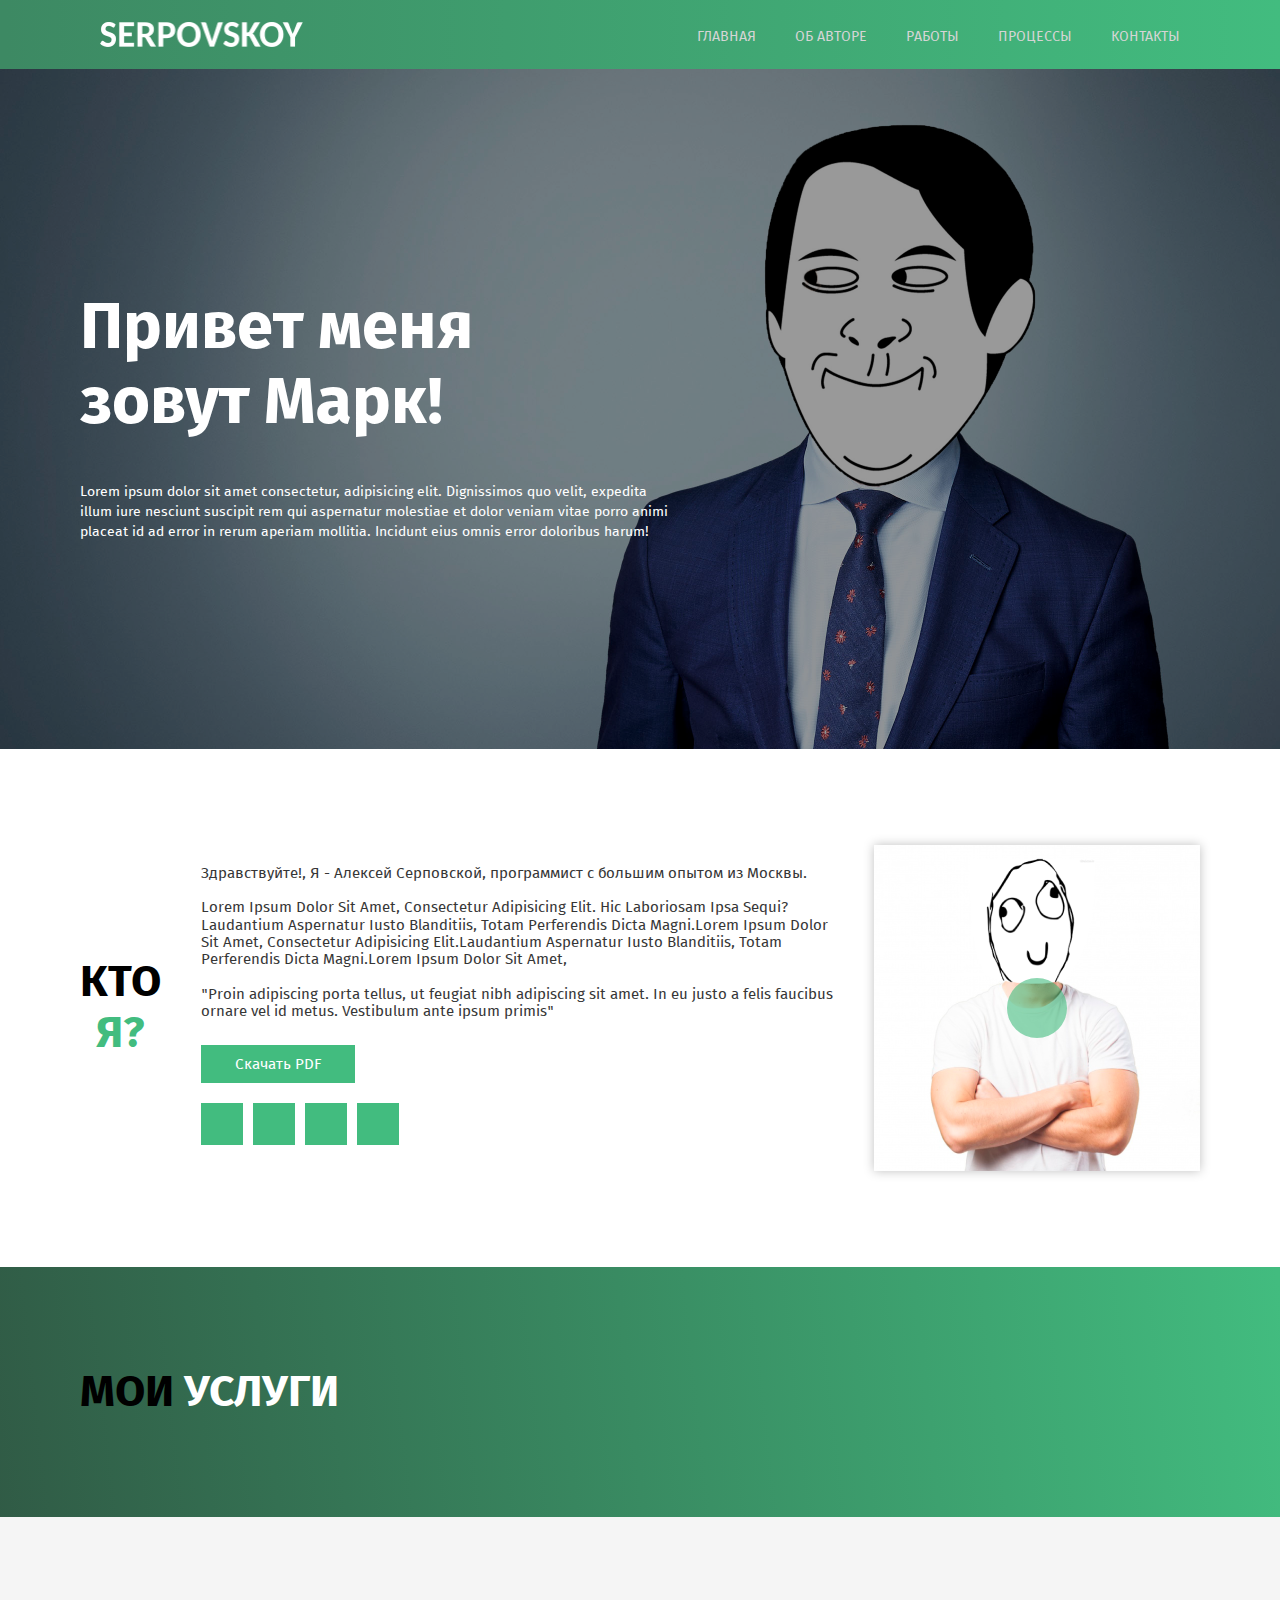
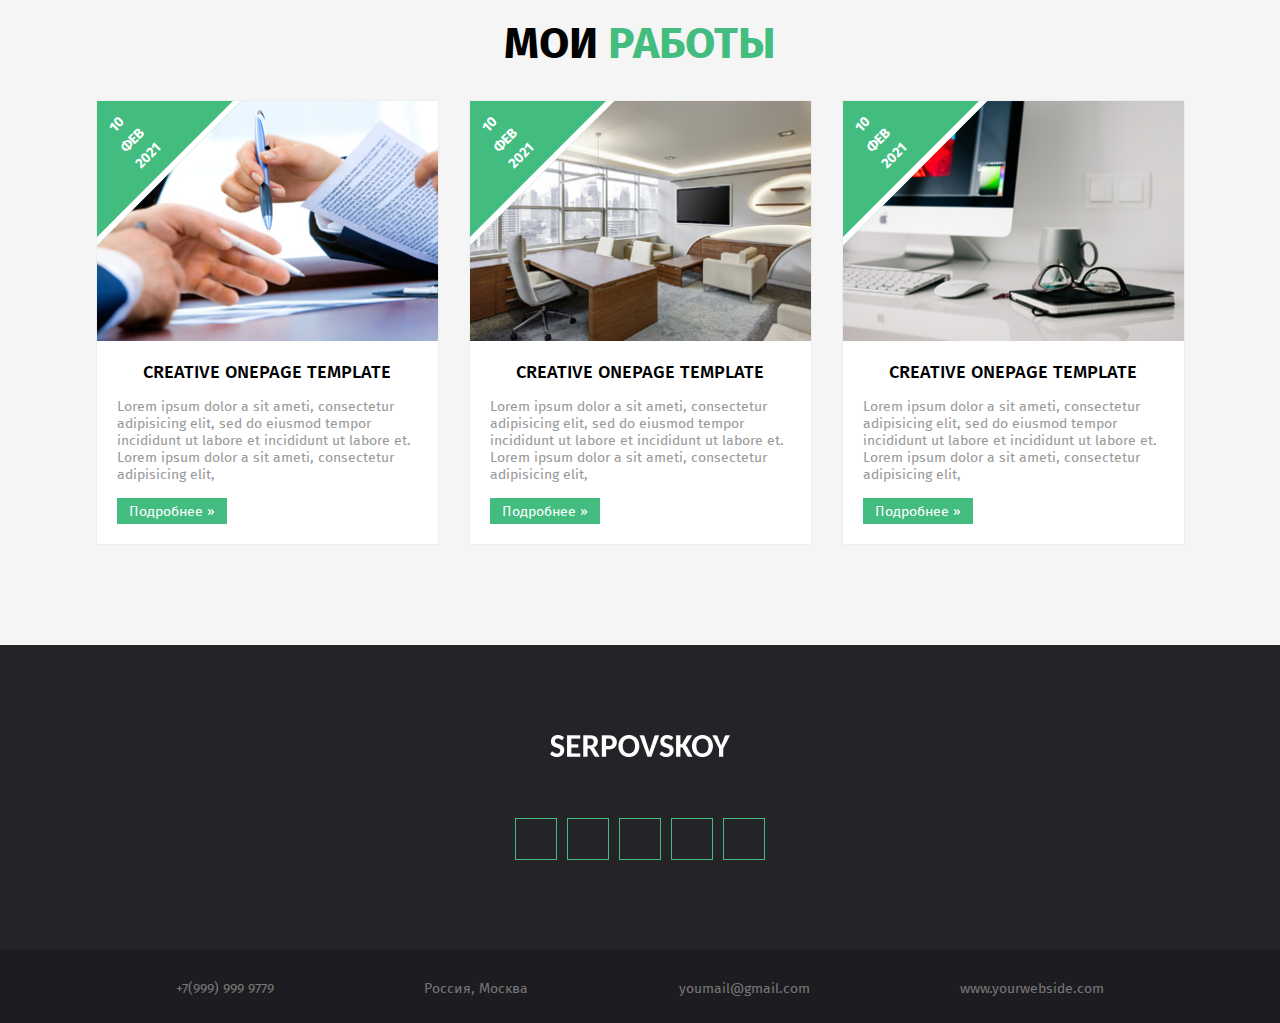
==== elecktrick_ramenskoe/index.html @ 572d28d3 "Update index.html" ====
<!DOCTYPE html>
<html lang="ru">
<head>
    <meta charset="UTF-8">
    <meta name="description" content="Услуги электрика">
    <meta name="keywords" content="Электрик Рязань">
    <meta name="authtor" content="Осипов Максим">
    <meta name="copyright" content="Осипов Максим">
    <meta name="addres" content="Рязань">
    <meta http-equiv="x-ua-compatible" content="IE=edge">
    <meta name="format-detection" content="telephone=no">
    <meta name="viewport" content="width=device-width, initial-scale=1">
    <link rel="apple-touch-icon" sizes="180x180" href="favicon//apple-touch-icon.png">
    <link rel="icon" type="image/png" sizes="32x32" href="favicon//favicon-32x32.png">
    <link rel="icon" type="image/png" sizes="16x16" href="favicon//favicon-16x16.png">
    <link rel="manifest" href="favicon//site.webmanifest">
    <link rel="mask-icon" href="favicon//safari-pinned-tab.svg" color="#5bbad5">
    <meta name="msapplication-TileColor" content="#da532c">
    <meta name="theme-color" content="#ffffff">
    <link rel="stylesheet" href="/fonts/my.css">
    <!-- <script src="https://use.fontawesome.com/releases/v5.15.2/js/all.js" data-auto-replace-svg></script> -->
    <link rel="stylesheet" href="css/normalize.css">
    <link rel="stylesheet" href="fonts/font.css">
    <link rel="stylesheet" href="css/style.css">
    <link rel="stylesheet" href="css/media.css">
    <!-- <meta http-equiv="refresh" content="100000000; URL=http://google.com/"> -->
    <title>Электрик на дом раменское</title>
</head>
<body>
    <header class="header">
        <img src="./images/Logo.png" class="header__logo">
        <nav class="menu">
            <a class="menu__link l1" href="#">Главная</a>
            <a class="menu__link" href="#">Об авторе</a>
            <a class="menu__link" href="#">Работы</a>
            <a class="menu__link" href="#">Процессы</a>
            <a class="menu__link" href="#">Контакты</a>
        </nav>
    </header>
    <main class="main">
        <section class="intro">
                <div class="wrapper intro__wrapper">
                <h1 class="intro__title">Привет меня <br> зовут Марк!</h1>
                <p class="intro__text">Lorem ipsum dolor sit amet consectetur, adipisicing elit. Dignissimos quo velit, expedita illum iure nesciunt suscipit rem qui aspernatur molestiae et dolor veniam vitae porro animi placeat id ad error in rerum aperiam mollitia. Incidunt eius omnis error doloribus harum!
                </p>
                <!-- <div class="intro__btngroup">
                    <button class="intro__btn1"><i class="fas fa-briefcase"></i>
                        <span>Посмотреть работы</span></button>
                    <button class="intro__btn2"><i class="fas fa-phone-alt"></i>
                        <span>Позвонить мне</span></button>
                </div> -->
            </div>
        </section>
        <section class="about">
            <div class="wrapper about__wrapper">
                <h2 class="about__title">КТО <span>Я?</span></h2>
                <div class="about__midle">                <p class="about__text">Здравствуйте!, Я - Алексей Серповской, программист с большим опытом из Москвы.<br><br>
                    Lorem Ipsum Dolor Sit Amet, Consectetur Adipisicing Elit. Hic Laboriosam Ipsa Sequi? Laudantium Aspernatur Iusto Blanditiis, Totam Perferendis Dicta Magni.Lorem Ipsum Dolor Sit Amet, Consectetur Adipisicing Elit.Laudantium Aspernatur Iusto Blanditiis, Totam Perferendis Dicta Magni.Lorem Ipsum Dolor Sit Amet,<br><br>
                    "Proin adipiscing porta tellus, ut feugiat nibh adipiscing sit amet. In eu justo a felis faucibus ornare vel id metus. Vestibulum ante ipsum primis"
                    </p>
                    <button class="about__btn">Скачать PDF</button>
                    <div class="about__btnGroup">
                        <button class="about__social"><i class="icon-facebook"></i></button>
                        <button class="about__social"><i class="icon-twitter"></i></button>
                        <button class="about__social"><i class="icon-instagram"></i></button>
                        <button class="about__social"><i class="icon-pinterest-p"></i></button>
                    </div>
                </div>
                <div class="about__video">
                    <i class="about__play icon-play"></i>
                </div>
            </div>
        </section>
        <section class="service">
            <div class="wrapper service__wrapper">
                <h2 class="service__title">МОИ<span>УСЛУГИ</span></h2>
                <div class="service__group">
                    <div class="service__item"><i class="icon-laptop"></i></div>
                    <div class="service__item"><i class="icon-paper-plane"></i></div>
                    <div class="service__item"><i class="icon-camera"></i></div>
                    <div class="service__item"><i class="icon-phone-square"></i></div>
                    <div class="service__item"><i class="icon-pencil"></i></div>
                    <div class="service__item"><i class="icon-life-ring"></i></div>
                </div>
            </div>
        </section>
        <section class="project">
            <div class="wrapper project__wrapper">
                <h2 class="project__title">МОИ <span>РАБОТЫ</span></h2>
                <div class="project__group">
                    <div class="project__item">
                        <div class="project__top project__top-1">
                         <div class="project__date">
                             <p class="date">10 <br> фев <br> 2021</p>
                         </div>
                     </div>
                     <div class="project__bottom">
                         <h2 class="project__name">CREATIVE ONEPAGE TEMPLATE</h2>
                         <p class="project__text">Lorem ipsum dolor a sit ameti, consectetur adipisicing elit, sed do eiusmod tempor incididunt ut labore et incididunt ut labore et. Lorem ipsum dolor a sit ameti, consectetur adipisicing elit,</p>
                         <p class="pi">Подробнее »</p>
                     </div>
                 </div>
                 <div class="project__item">
                     <div class="project__top project__top-2">
                         <div class="project__date">
                             <p class="date">10 <br> фев <br> 2021</p>
                         </div>
                     </div>
                     <div class="project__bottom">
                          <h2 class="project__name">CREATIVE ONEPAGE TEMPLATE</h2>
                         <p class="project__text">Lorem ipsum dolor a sit ameti, consectetur adipisicing elit, sed do eiusmod tempor incididunt ut labore et incididunt ut labore et. Lorem ipsum dolor a sit ameti, consectetur adipisicing elit,</p>
                         <p class="pi">Подробнее »</p>
                     </div>
                 </div>
                 <div class="project__item">
                     <div class="project__top project__top-3">
                         <class class="project__date">
                             <p class="date">10 <br> фев <br> 2021</p>
                          </class>
                     </div>
                     <div class="project__bottom">
                            <h2 class="project__name">CREATIVE ONEPAGE TEMPLATE</h2>
                            <p class="project__text">Lorem ipsum dolor a sit ameti, consectetur adipisicing elit, sed do eiusmod tempor incididunt ut labore et incididunt ut labore et. Lorem ipsum dolor a sit ameti, consectetur adipisicing elit,</p>
                            <p class="pi">Подробнее »</p>
                        </div>
                 </div>
                </div>
            </div>
        </section>
    </main>
    <!-- <section class="comments">
        <div class="wrapper comments__wrapper">
            <h2 class="comments__title">ОСТАВЬТЕ <span>ОТЗЫВ</span></h2>
            <form class="comments__form" action="#">
                <input class="comments__input" type="text" name="name" placeholder="Введите имя">
                <input class="comments__input" type="text" name="email" placeholder="Введите Email">
                <textarea class="comments__input" name="comment" cols="30" rows="10" placeholder="Введите сообщение"></textarea>
                <input class="comments__submit" type="submit">
            </form>
        </div>
    </section> -->
    <footer>
        <div class="footer__top">
            <img src="./images/footer-logo.png" alt="" class="footer__logo">
            <div class="footer__social">
                <button class="footer__btn"><i class="icon-facebook"></i></button>
                <button class="footer__btn"><i class="icon-twitter"></i></button>
                <button class="footer__btn"><i class="icon-network"></i></button>
                <button class="footer__btn"><i class="icon-instagram"></i></button>
                <button class="footer__btn"><i class="icon-pinterest-p"></i></button>
            </div>
        </div>
        <div class="footer__bottom">
            <div class="footer__container">
                <ul class="footer__contact">
                    <li class="footer__item">
                        <a href="" class="footer__link">
                            <i class="icon-phone-square"></i>
                            <span>+7(999) 999 9779</span>
                        </a>
                    </li>
                    <li class="footer__item">
                        <a href="" class="footer__link">
                            <i class="icon-map-marker"></i>
                            <span>Россия, Москва</span>
                        </a>
                    </li>
                    <li class="footer__item">
                        <a href="" class="footer__link">
                            <i class="icon-globe"></i>
                            <span>youmail@gmail.com</span>
                        </a>
                    </li>
                    <li class="footer__item">
                        <a href="" class="footer__link">
                            <i class="icon-envelope"></i>
                            <span>www.yourwebside.com</span>
                        </a>
                    </li>
                </ul>
            </div>
        </div>
    </footer>
</body>
</html>
---- elecktrick_ramenskoe/fonts/font.css ----
/* This stylesheet generated by Transfonter (https://transfonter.org) on July 4, 2017 1:07 PM */

@font-face {
	font-family: 'Fira Sans';
	src: url('FiraSans-Italic.eot');
	src: local('Fira Sans Italic'), local('FiraSans-Italic'),
		url('FiraSans-Italic.eot?#iefix') format('embedded-opentype'),
		url('FiraSans-Italic.woff') format('woff'),
		url('FiraSans-Italic.ttf') format('truetype');
	font-weight: 400;
	font-style: italic;
}

@font-face {
	font-family: 'Fira Sans';
	src: url('FiraSans-Bold.eot');
	src: local('Fira Sans Bold'), local('FiraSans-Bold'),
		url('FiraSans-Bold.eot?#iefix') format('embedded-opentype'),
		url('FiraSans-Bold.woff') format('woff'),
		url('FiraSans-Bold.ttf') format('truetype');
	font-weight: 700;
	font-style: normal;
}

@font-face {
	font-family: 'Fira Sans';
	src: url('FiraSansMedium-Italic.eot');
	src: local('Fira Sans Medium Italic'), local('FiraSansMedium-Italic'),
		url('FiraSansMedium-Italic.eot?#iefix') format('embedded-opentype'),
		url('FiraSansMedium-Italic.woff') format('woff'),
		url('FiraSansMedium-Italic.ttf') format('truetype');
	font-weight: 500;
	font-style: italic;
}

@font-face {
	font-family: 'Fira Sans';
	src: url('FiraSansLight.eot');
	src: local('Fira Sans Light'), local('FiraSansLight'),
		url('FiraSansLight.eot?#iefix') format('embedded-opentype'),
		url('FiraSansLight.woff') format('woff'),
		url('FiraSansLight.ttf') format('truetype');
	font-weight: 300;
	font-style: normal;
}

@font-face {
	font-family: 'Fira Sans';
	src: url('FiraSans.eot');
	src: local('Fira Sans'), local('FiraSans'),
		url('FiraSans.eot?#iefix') format('embedded-opentype'),
		url('FiraSans.woff') format('woff'),
		url('FiraSans.ttf') format('truetype');
	font-weight: 400;
	font-style: normal;
}

@font-face {
	font-family: 'Fira Sans';
	src: url('FiraSansMedium.eot');
	src: local('Fira Sans Medium'), local('FiraSansMedium'),
		url('FiraSansMedium.eot?#iefix') format('embedded-opentype'),
		url('FiraSansMedium.woff') format('woff'),
		url('FiraSansMedium.ttf') format('truetype');
	font-weight: 500;
	font-style: normal;
}

@font-face {
	font-family: 'Fira Sans';
	src: url('FiraSansLight-Italic.eot');
	src: local('Fira Sans Light Italic'), local('FiraSansLight-Italic'),
		url('FiraSansLight-Italic.eot?#iefix') format('embedded-opentype'),
		url('FiraSansLight-Italic.woff') format('woff'),
		url('FiraSansLight-Italic.ttf') format('truetype');
	font-weight: 300;
	font-style: italic;
}

@font-face {
	font-family: 'Fira Sans';
	src: url('FiraSans-BoldItalic.eot');
	src: local('Fira Sans Bold Italic'), local('FiraSans-BoldItalic'),
		url('FiraSans-BoldItalic.eot?#iefix') format('embedded-opentype'),
		url('FiraSans-BoldItalic.woff') format('woff'),
		url('FiraSans-BoldItalic.ttf') format('truetype');
	font-weight: bold;
	font-style: italic;
}
---- elecktrick_ramenskoe/css/style.css ----
* {
    font-family: 'Fira Sans';
    margin: 0;
    padding: 0;
}

.wrapper {
    width: 100%;
    max-width: 1120px;
    padding: 0 20px;
    margin: 0 auto;
    min-width: 320px;
}

.service__wrapper {
    display: grid;
    grid-template-columns: 1fr 1fr;
}

.service__group {
    display: grid;
    grid-template-columns: 1fr 1fr;
}

.comments__wrapper {
    padding: 100px 0;
    display: flex;
    align-items: center;
    flex-direction: column;
}

.intro__wrapper {
    display: flex;
    flex-direction: column;
    justify-content: center;
    position: relative;
}

.header {
    background: linear-gradient(90deg, #3D8963 0.47%, #42BC7F 100%);
    padding: 22px 100px;
    display: flex;
    justify-content: space-between;
}

.menu {
    margin-top: 5px;
    flex-direction: row;
}

.menu__link {
    font-weight: 400;
    text-decoration: none;
    text-transform: uppercase;;
    margin-left: 35px;
    font-size: 14px;
    color: #D5D5D5;
    font-family: 'Fira Sans';
}

.menu__link:active {
    color: white;
}

.project__date {
    background: #42BC7F;
    display: flex;
    width: 216px;
    height: 107px;
    position: absolute;
    transform: rotate(-45deg);
    left: -80px;
    top: -20px;
    border-bottom: 6px solid white;
    justify-content: center;
    align-items: center;
}

.project__top {
    position: relative;
    overflow: hidden;
    height: 240px;
    background-repeat: no-repeat;
    background-size: cover;
}

.project__top-1 {
    background-image: url('../images/project1.jpg');
}

.project__top-2 {
    background-image: url('../images/project2.jpg');
}

.project__top-3 {
    background-image: url('../images/project3.jpg');
}

.project__title {
    margin-bottom: 30px;
    font-size: 44px;
    line-height: 53px;
    text-align: center;
    font-weight: bold;
}

.intro__btn1 {
    background-color: #42BC7F;
    padding: 13px 30px;
    font-size: 15px;
    font-weight: 500;
    border: 0;
    color: white;
    transition: .3s all linear;
    cursor: pointer;
}

.intro__btn1 span {
    margin-left: 5px;
}

.intro__btn1:hover {
    background: white;
    color: black;
}

/* .intro__btn1::before {
    content: "наведи";
    color: red;
} */

/* .intro__btn1::after {
    content: ":)";
    color: #42BC7F;
} */

.intro::before {
    content: "";
    position: absolute;
    width: 100%;
    height: 100%;
    background: rgba(0, 0, 0, 0.4);;
}

.intro__btn2 {
    background-color: white;
    padding: 13px 30px;
    font-size: 15px;
    font-weight: 500;
    border: 0;
    transition: .3s all linear;
    cursor: pointer;
}

.intro__btn2 span {
    margin-left: 5px;
}

.intro__btn2:hover {
    background: #42BC7F;
    color: white;
}

.date {
    text-align: center;
    font-size: 14px;
    line-height: 22px;
    height: 66px;
    width: 29px;
    color: white;
    text-transform: uppercase;
    margin-top: 20px;
    margin-left: 7px;
    font-weight: 600;
}

.service {
    background: linear-gradient(83.65deg, #305A45 -1.3%, #42BC7F 99.77%);
    padding: 100px 0;
}

.service__title span {
    color: white;
    margin-left: 10px;
}

.service__title {
    font-size: 44px;
    font-weight: bold;
}

.project__name {
    font-weight: 500;
    font-size: 18px;
    line-height: 22px;
    text-align: center;
    text-transform: uppercase;
}

.project__bottom {
    padding: 20px;
}

.project__text {
    font-style: normal;
    font-weight: normal;
    font-size: 14px;
    line-height: 17px;
    color: #999999;
    margin: 15px 0;
}

.pi {
    width: 110px;
    display: flex;
    justify-content: center;
    align-items: center;
    height: 26px;
    font-size: 14px;
    line-height: 17px;
    align-items: center;
    text-align: center;
    background: #42BC7F;
    color: white;

}

.project__item {
    background: white;
    margin: 0 15px;
    border: 1px solid #eee;
    width: 100%;
    max-width: 341px;
}

.project__item:first-child {
    margin-left: 0;
}

.project__item:last-child {
    margin-right: 0;
}

.project {
    background: #F5F5F5;
    padding: 100px 0;
    display: flex;
}

.project__group {
    display: flex;
    justify-content: center;
}

.project__title span {
    color: #42BC7F;;
}

.footer__top {
    width: 100%;
    background: #232328;
    padding: 90px 0;
    justify-content: center;
    display: flex;
    flex-direction: column;
    align-items: center;
}

.footer__btn {
    background: transparent;
    border: 1px solid #42BC7F;
    width: 42px;
    height: 42px;
    margin: 0 5px;
    justify-content: left;
    display: flex;
    justify-content: center;
    align-items: center;
    color: #42BC7F;
}

.footer__social {
    flex-direction: row;
    justify-content: center;
    display: flex;
    margin-top: 60px;
}

.intro {
    background-image: url('../images/section-1.png');
    background-repeat: no-repeat;
    background-size: cover;
    height: 680px;
    display: flex;
    justify-content: center;
    width: 100%;
    position: relative;
}

.intro__text {
    max-width: 595px;
    color: white;
    margin-bottom: 30px;
    font-size: 14px;
    line-height: 20px;
}

.intro__title {
    font-size: 65px;
    font-weight: 700;
    color: white;
}

.main {
    display: flex;
    flex-direction: column;
}

.about__btnGroup {
    display: flex;
    margin-left: -5px;
}

.about__social {
    border: 1px solid #42BC7F;
    width: 42px;
    height: 42px;
    margin: 0 5px;
    background: #42BC7F;
    color: white;
}

.about__btn {
    border: 1px solid #42BC7F;
    background: #42BC7F;
    color: white;
    font-size: 15px;
    line-height: 18px;
    margin-bottom: 20px;
    padding: 9px 33px;
}

.about__video {
    background-image: url('../images/image 2.png');
    width: 326px;
    height: 326px;
    box-shadow: 0px 0px 10px rgba(0, 0, 0, 0.25);
    position: relative;
    background-repeat: no-repeat;
}

.about__video::before {
    content: "";
    display: flex;
    border-radius: 50%;
    width: 60px;
    position: absolute;
    top: 50%;
    left: 50%;
    transform: translate(-50%, -50%);
    height: 60px;
    background: rgba(66, 188, 127, 0.6);
}

.about__play {
    position: absolute;
    top: 50%;
    left: 50%;
    transform: translate(-50%, -50%);
}

.about__title span{
    color: #42BC7F;
}

.about__title {
    display: flex;
    font-size: 44px;
    align-items: center;
    flex-direction: column;
    justify-content: center;
    font-weight: bold;

}

.about__wrapper {
    display: flex;
    justify-content: center;
}

.about__midle {
    flex: 1;
    margin: 20px 40px 0 40px;
}

.about {
    padding: 96px 0;
    font-family: 'Fira Sans';
    display: flex;
}

.face {
    width: 12px;
    color: white;
}

.about__text {
    color: #363636;
    margin-bottom: 25px;
    font-size: 15px;
}

.about__social:hover i {
    color: black;
}

.about__text::selection {
    color: lightgreen;
    background: red;
}

.menu__link:first-child {
    margin: 0;
}

.header__logo {
    width: 203px;
}

.footer__link {
    text-decoration: none;
}

.comments__title {
    font-size: 44px;
    color: black;
    font-weight: bold;
    margin-bottom: 30px;
}

.comments__title span {
    color: #42BC7F;
}

.comments__form {
    padding: 50px;
    box-shadow: 4px 4px 10px rgba(0, 0, 0, 0.2);
    width: 60%;
    display: flex;
    flex-direction: column;
    align-items: center;
    justify-content: center;
}

.comments__input {
    outline: none;
    padding: 13px 15px;
    width: 100%;
    margin-bottom: 30px;
    resize: none;
    border: 1px solid #CCCCCC;
}

.comments__submit {
    background: #42BC7F;
    width: 142px;
    height: 40px;
    border-radius: 7px 0px;
    border: none;
    color: white;
    font-size: 15px;
}

.comments__input::-webkit-input-placeholder{
    font-size: 14px;
    color: #757575;
}

.footer__link span {
    font-size: 14px;
    color: #777;
}

.footer__bottom {
    background: #1D1D21;
}

.footer__link i {
    color: #42BC7F;
}

.footer__contact {
    display: flex;
    padding: 25px;
    justify-content: space-evenly;
    font-size: 20px;
}

.footer__item {
    list-style: none;
}

/* Образцы стилей */
/* 
font-style: italic; // делает курсивный шрифт
font-weight: 900; // толщина шрифта
background-color: cadetblue; // задний фон текста
text-decoration: line-through; // подчеркивание текста
text-transform: capitalize; // регистр 
font-family: Arial, Helvetica, sans-serif; // задать нужный шрифт
text-align: center; // выравнивае текста по горизонтали 
*/
---- elecktrick_ramenskoe/css/media.css ----
@media screen and (min-width: 768px) {

}



@media screen and (max-width: 768px) {
    .about__wrapper {
        flex-direction: column;
        align-items: center;
    }

    .footer__link span {
        display: none;
    }

    .header {
        display: flex;
        flex-direction: column;
        padding:20px ;
    }

    .about__midle {
        display: flex;
        justify-content: center;
        flex-direction: column;
        align-items: center;
    }

    .about__video {
        margin-top: 25px;
        width: 100%;
        background-position: center;
    }

    .menu {
        display: none;
    }
}

@media screen and (max-width: 900px) {
    .header {
        padding: 22px 20px;
    }
}
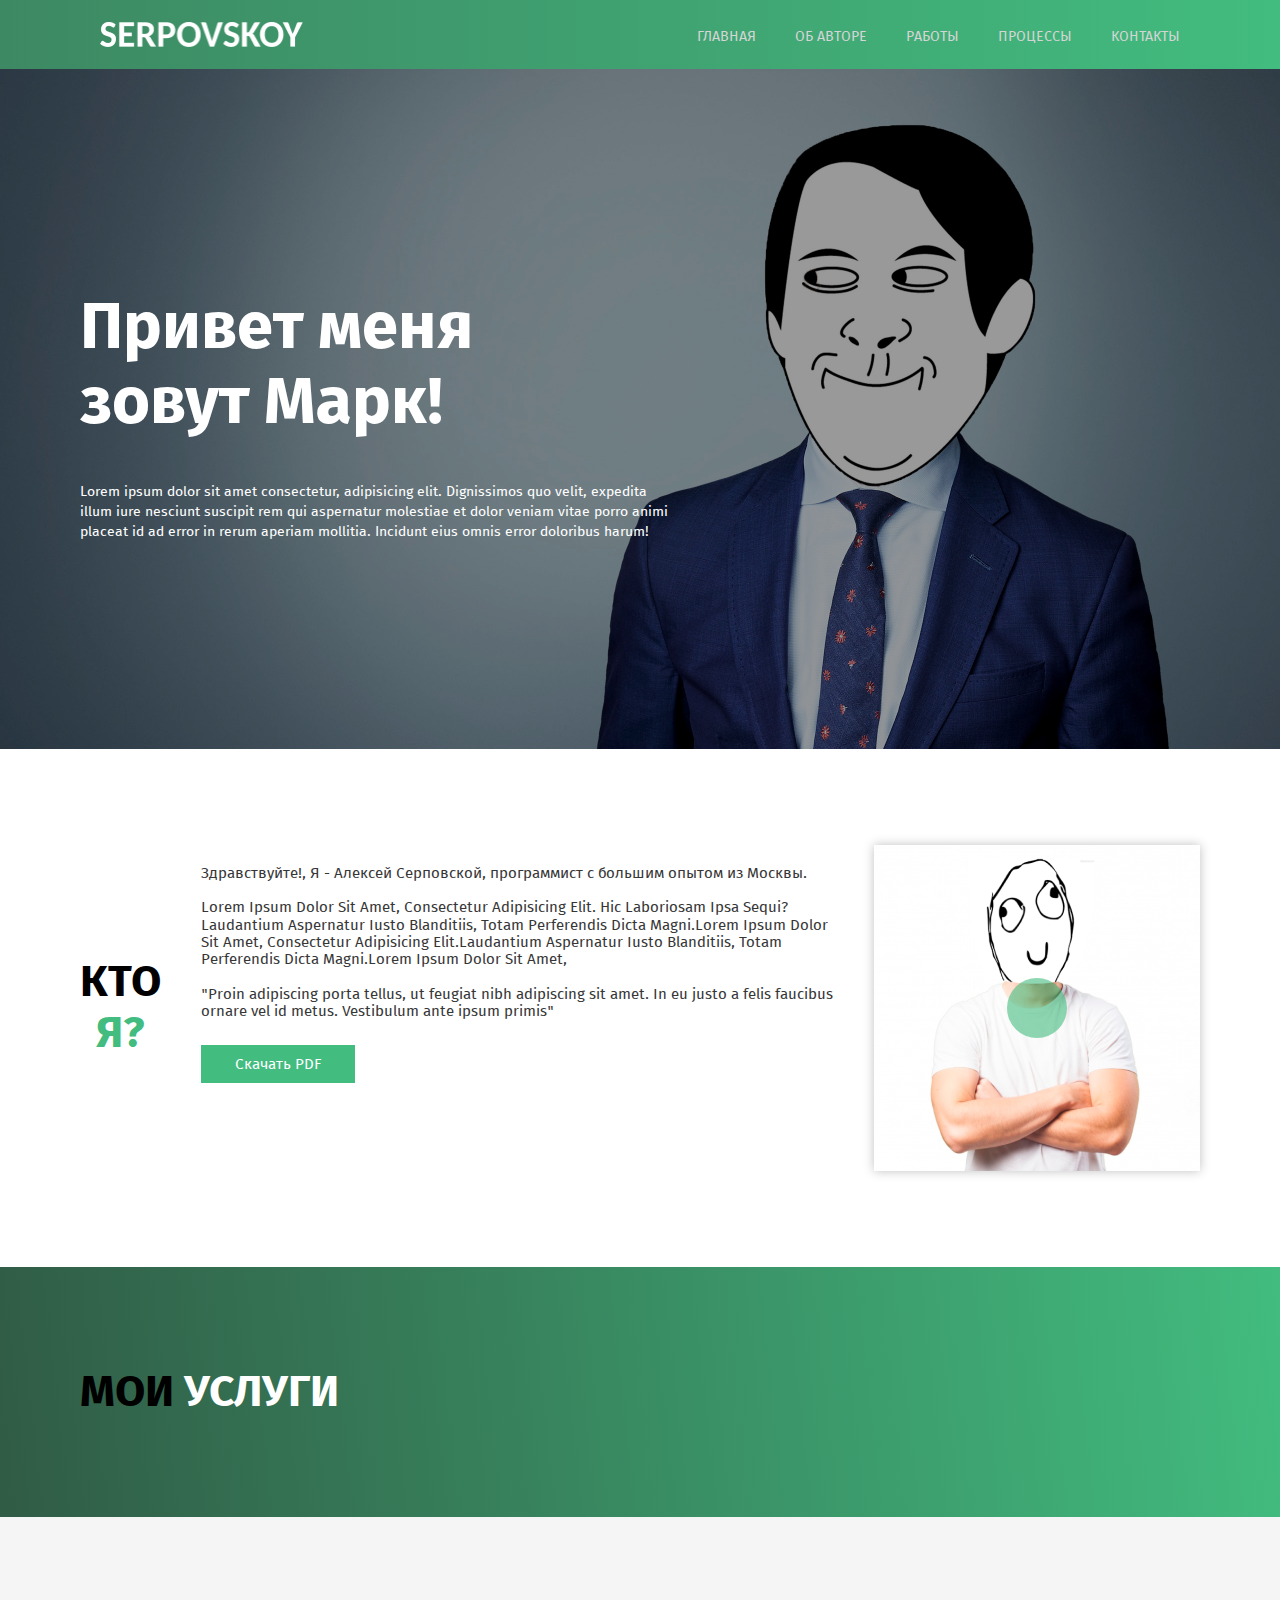
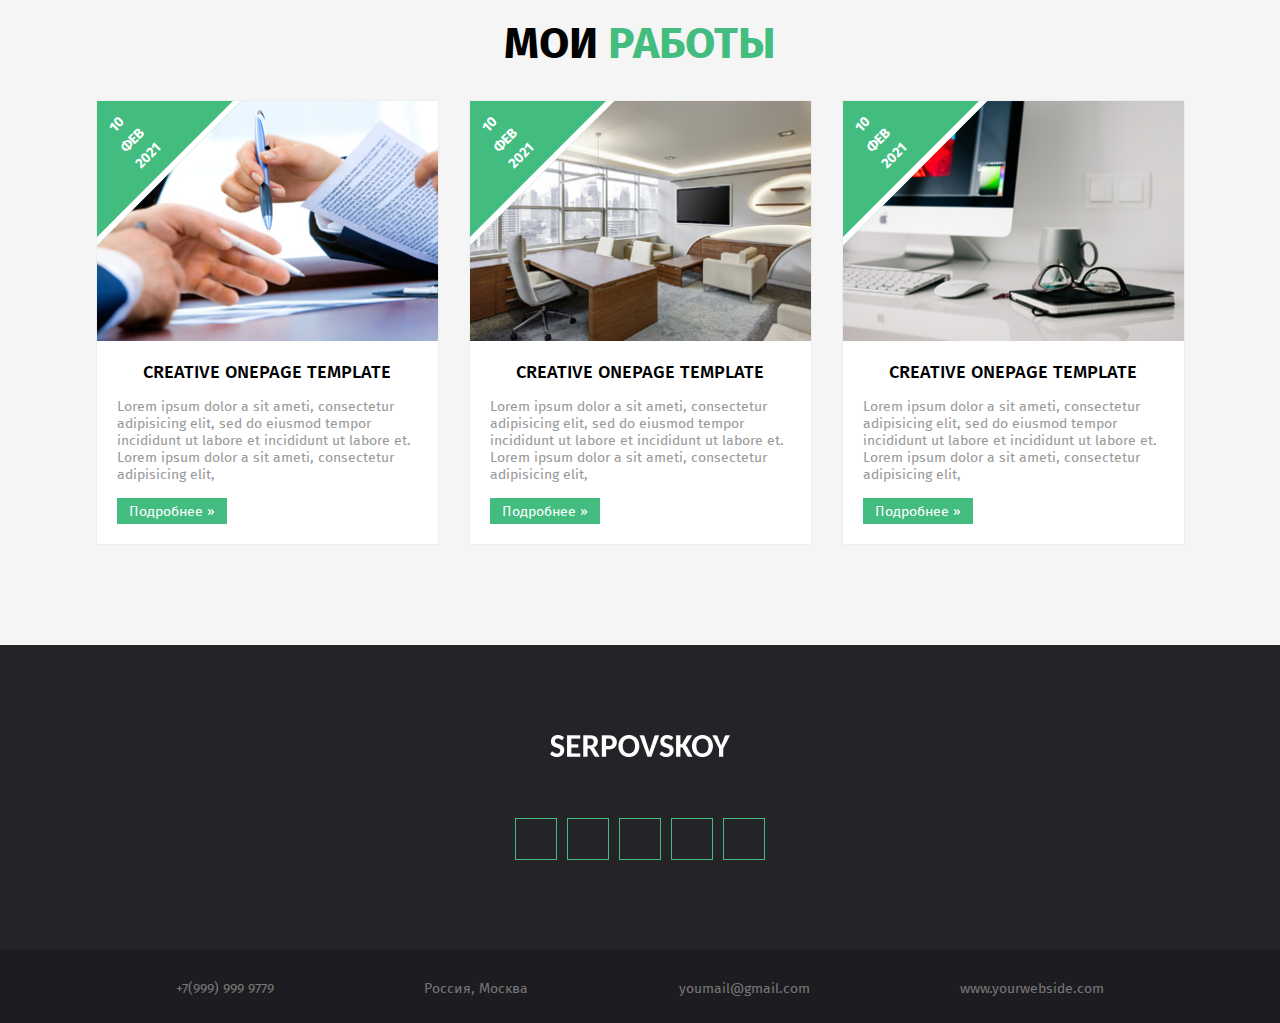
==== commit a4733d57: "Update index.html" ====
--- a/elecktrick_ramenskoe/index.html
+++ b/elecktrick_ramenskoe/index.html
@@ -59,12 +59,12 @@
                     "Proin adipiscing porta tellus, ut feugiat nibh adipiscing sit amet. In eu justo a felis faucibus ornare vel id metus. Vestibulum ante ipsum primis"
                     </p>
                     <button class="about__btn">Скачать PDF</button>
-                    <div class="about__btnGroup">
+<!--                     <div class="about__btnGroup">
                         <button class="about__social"><i class="icon-facebook"></i></button>
                         <button class="about__social"><i class="icon-twitter"></i></button>
                         <button class="about__social"><i class="icon-instagram"></i></button>
                         <button class="about__social"><i class="icon-pinterest-p"></i></button>
-                    </div>
+                    </div> -->
                 </div>
                 <div class="about__video">
                     <i class="about__play icon-play"></i>
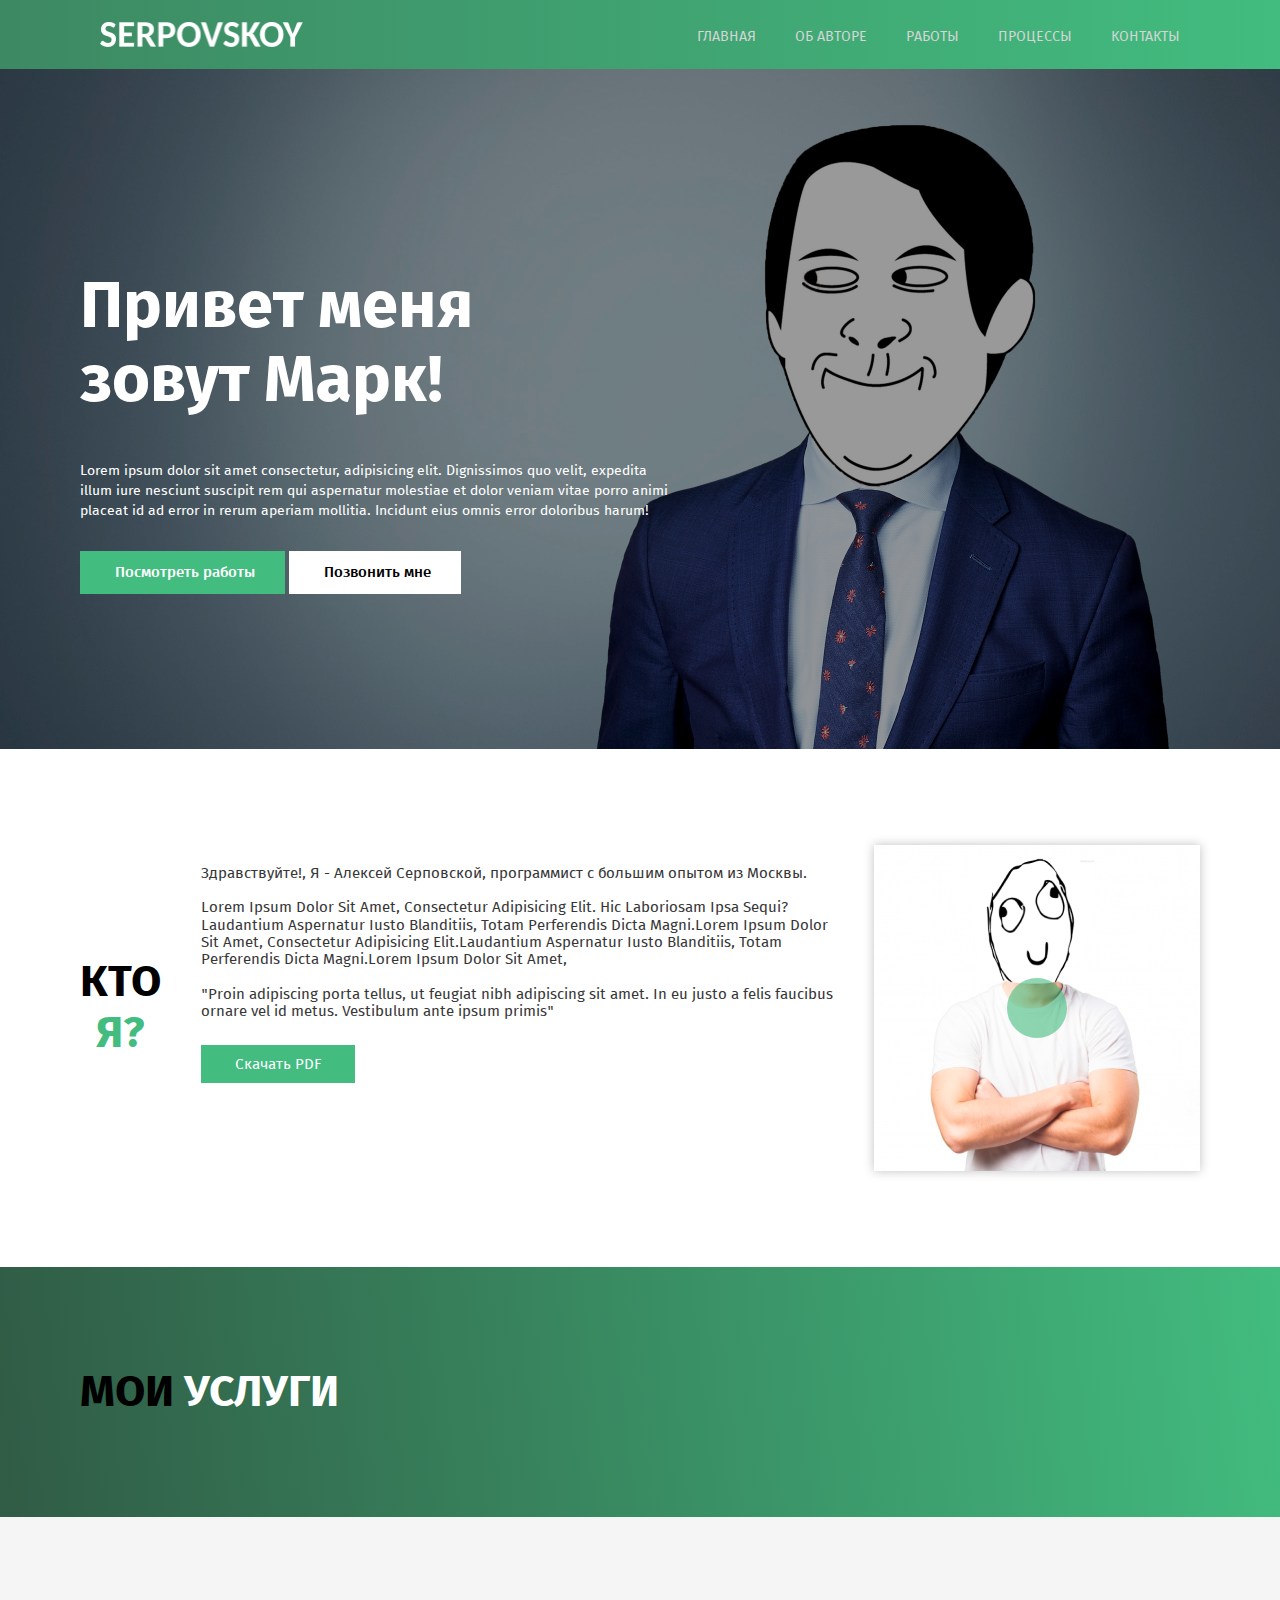
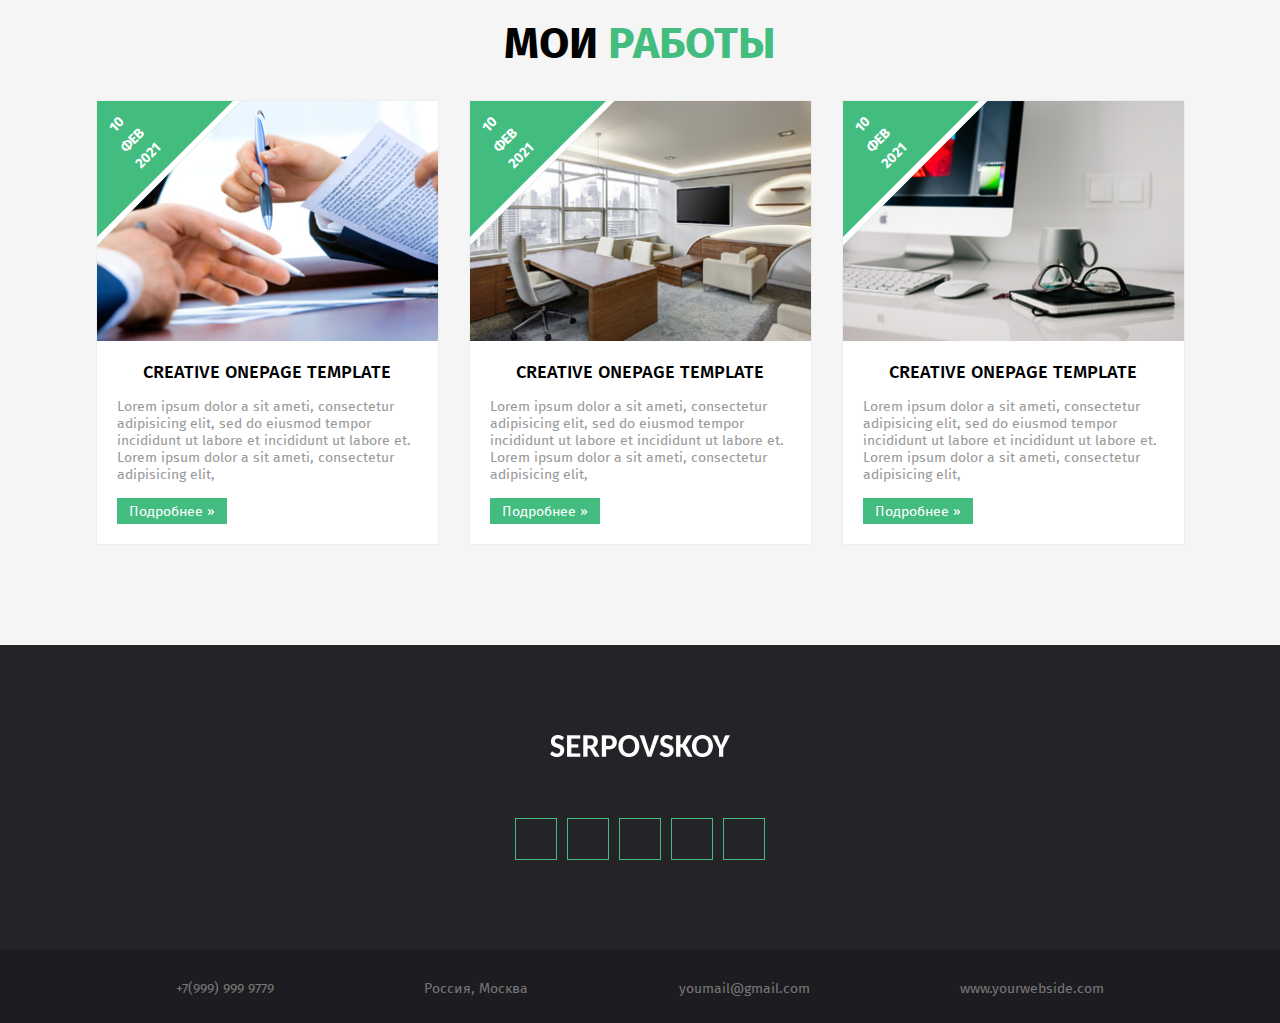
==== commit 9bdba59e: "Update index.html" ====
--- a/elecktrick_ramenskoe/index.html
+++ b/elecktrick_ramenskoe/index.html
@@ -43,12 +43,12 @@
                 <h1 class="intro__title">Привет меня <br> зовут Марк!</h1>
                 <p class="intro__text">Lorem ipsum dolor sit amet consectetur, adipisicing elit. Dignissimos quo velit, expedita illum iure nesciunt suscipit rem qui aspernatur molestiae et dolor veniam vitae porro animi placeat id ad error in rerum aperiam mollitia. Incidunt eius omnis error doloribus harum!
                 </p>
-                <!-- <div class="intro__btngroup">
+                <div class="intro__btngroup">
                     <button class="intro__btn1"><i class="fas fa-briefcase"></i>
                         <span>Посмотреть работы</span></button>
                     <button class="intro__btn2"><i class="fas fa-phone-alt"></i>
                         <span>Позвонить мне</span></button>
-                </div> -->
+                </div>
             </div>
         </section>
         <section class="about">
@@ -74,14 +74,14 @@
         <section class="service">
             <div class="wrapper service__wrapper">
                 <h2 class="service__title">МОИ<span>УСЛУГИ</span></h2>
-                <div class="service__group">
+<!--                 <div class="service__group">
                     <div class="service__item"><i class="icon-laptop"></i></div>
                     <div class="service__item"><i class="icon-paper-plane"></i></div>
                     <div class="service__item"><i class="icon-camera"></i></div>
                     <div class="service__item"><i class="icon-phone-square"></i></div>
                     <div class="service__item"><i class="icon-pencil"></i></div>
                     <div class="service__item"><i class="icon-life-ring"></i></div>
-                </div>
+                </div> -->
             </div>
         </section>
         <section class="project">
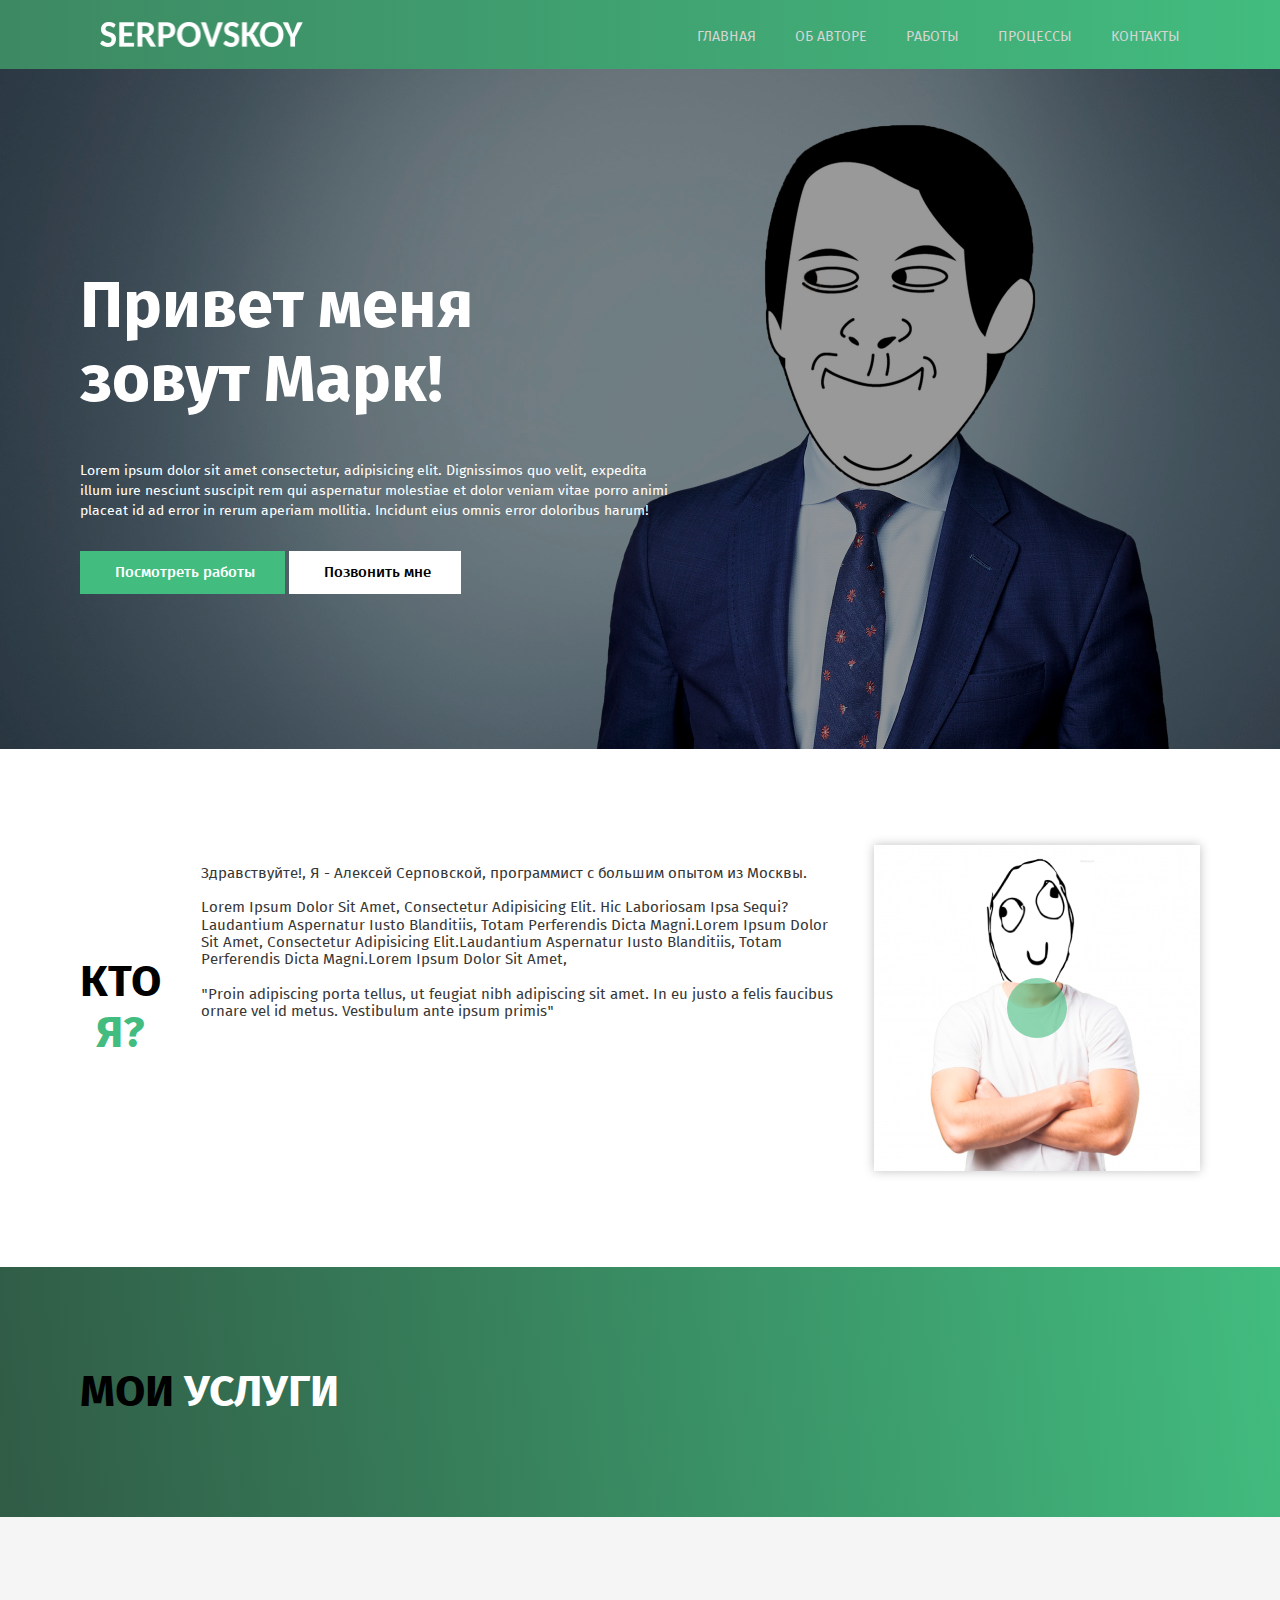
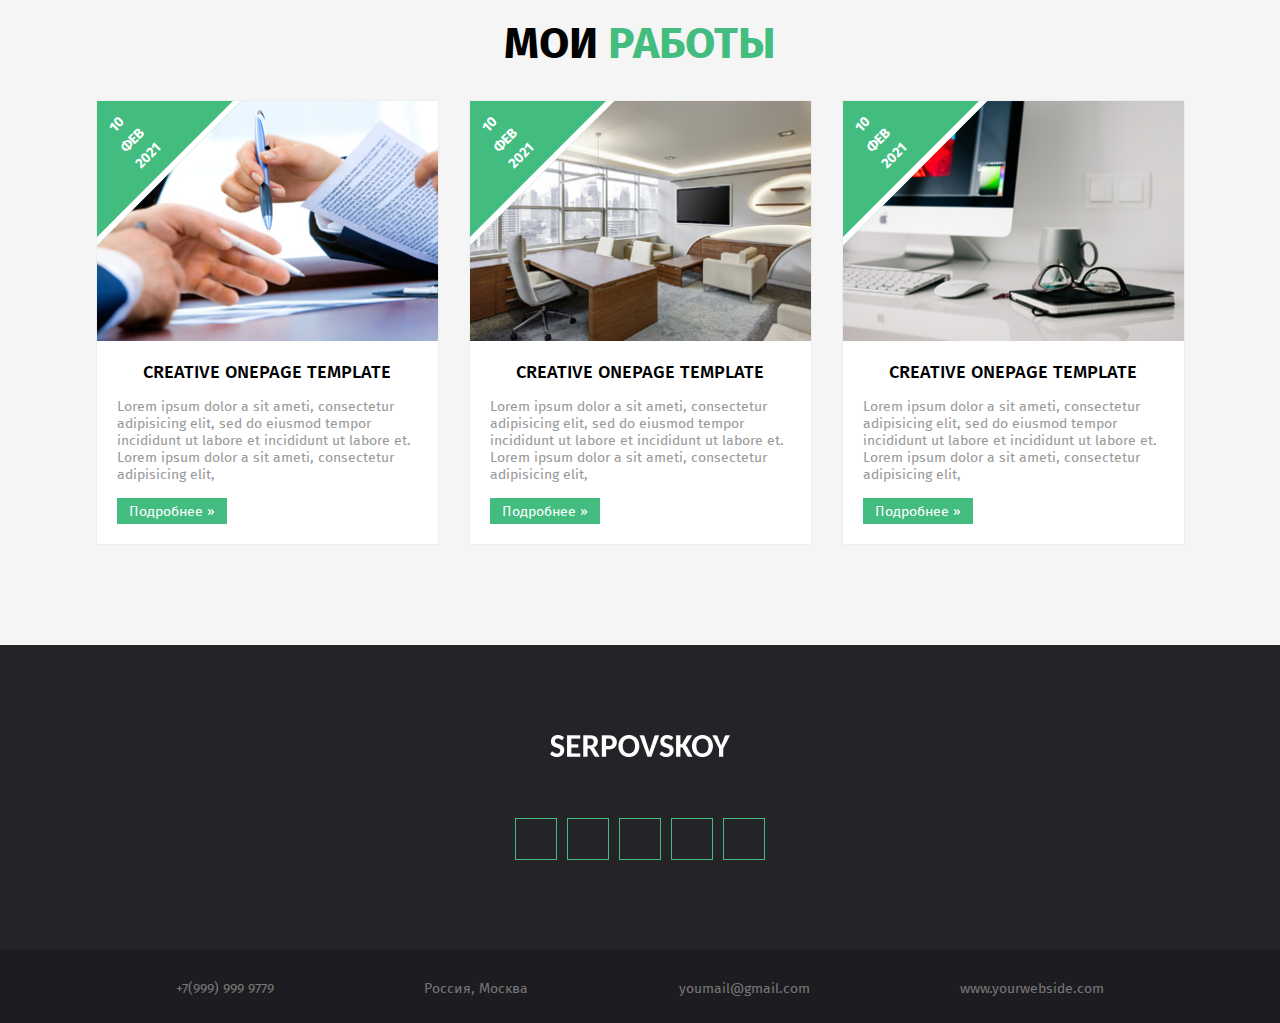
==== commit 76abdaa0: "Update index.html" ====
--- a/elecktrick_ramenskoe/index.html
+++ b/elecktrick_ramenskoe/index.html
@@ -58,7 +58,7 @@
                     Lorem Ipsum Dolor Sit Amet, Consectetur Adipisicing Elit. Hic Laboriosam Ipsa Sequi? Laudantium Aspernatur Iusto Blanditiis, Totam Perferendis Dicta Magni.Lorem Ipsum Dolor Sit Amet, Consectetur Adipisicing Elit.Laudantium Aspernatur Iusto Blanditiis, Totam Perferendis Dicta Magni.Lorem Ipsum Dolor Sit Amet,<br><br>
                     "Proin adipiscing porta tellus, ut feugiat nibh adipiscing sit amet. In eu justo a felis faucibus ornare vel id metus. Vestibulum ante ipsum primis"
                     </p>
-                    <button class="about__btn">Скачать PDF</button>
+<!--                     <button class="about__btn">Скачать PDF</button> -->
 <!--                     <div class="about__btnGroup">
                         <button class="about__social"><i class="icon-facebook"></i></button>
                         <button class="about__social"><i class="icon-twitter"></i></button>
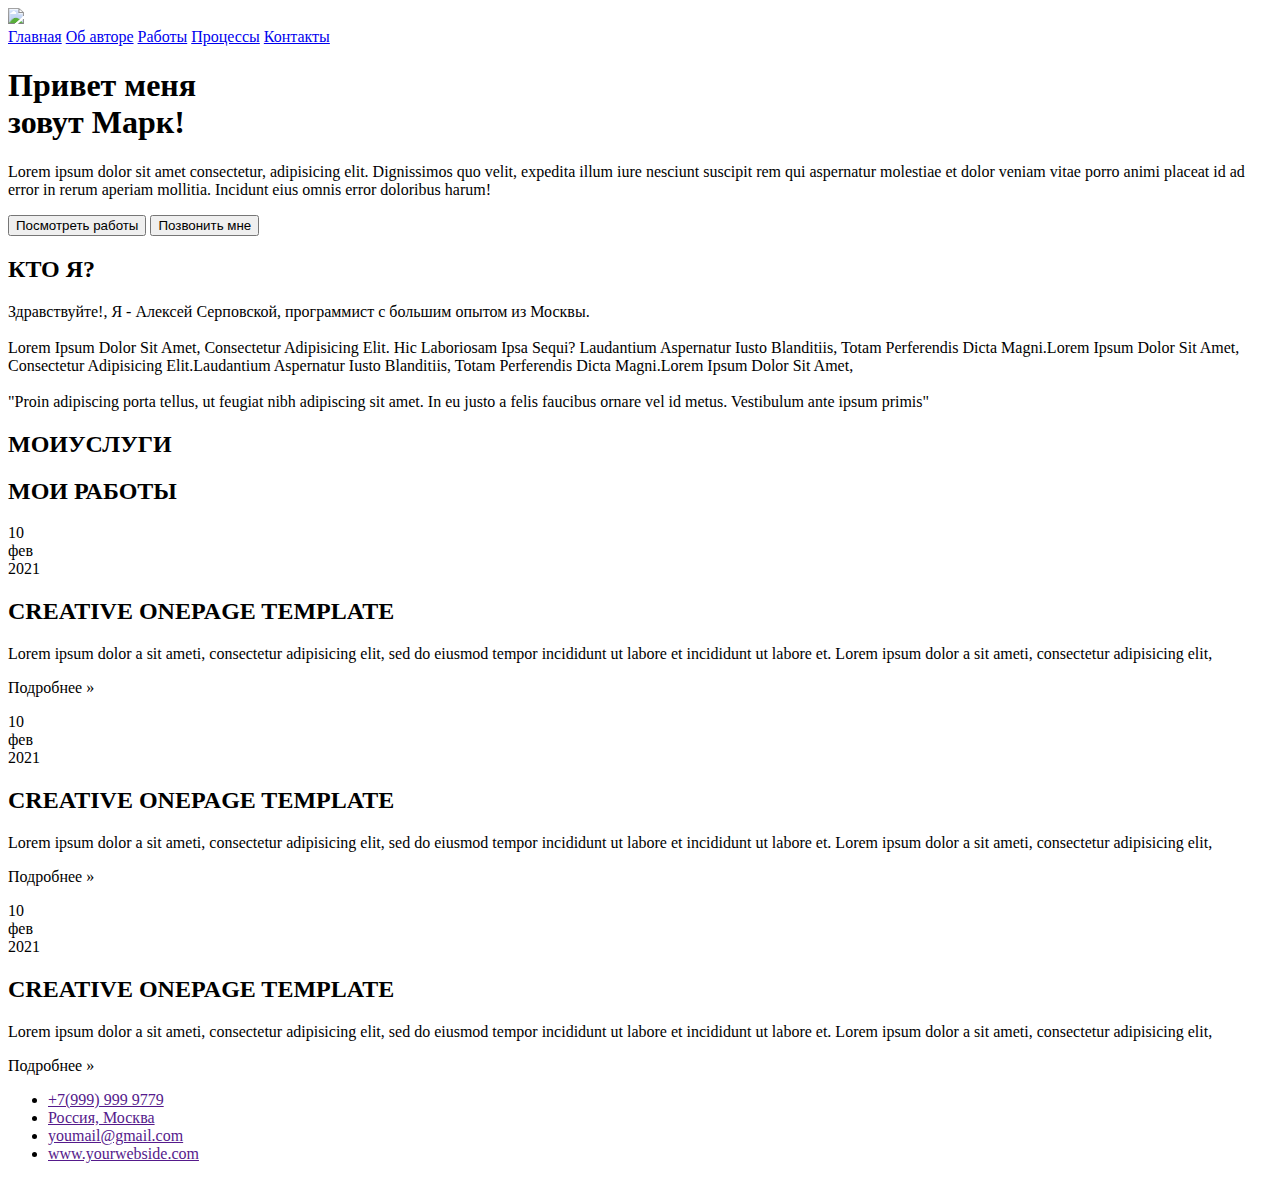
==== commit 97425074: "Update index.html" ====
--- a/elecktrick_ramenskoe/index.html
+++ b/elecktrick_ramenskoe/index.html
@@ -11,8 +11,8 @@
     <meta name="format-detection" content="telephone=no">
     <meta name="viewport" content="width=device-width, initial-scale=1">
     <link rel="apple-touch-icon" sizes="180x180" href="favicon//apple-touch-icon.png">
-    <link rel="icon" type="image/png" sizes="32x32" href="favicon//favicon-32x32.png">
-    <link rel="icon" type="image/png" sizes="16x16" href="favicon//favicon-16x16.png">
+<!--     <link rel="icon" type="image/png" sizes="32x32" href="favicon//favicon-32x32.png">
+    <link rel="icon" type="image/png" sizes="16x16" href="favicon//favicon-16x16.png"> -->
     <link rel="manifest" href="favicon//site.webmanifest">
     <link rel="mask-icon" href="favicon//safari-pinned-tab.svg" color="#5bbad5">
     <meta name="msapplication-TileColor" content="#da532c">
@@ -128,28 +128,6 @@
             </div>
         </section>
     </main>
-    <!-- <section class="comments">
-        <div class="wrapper comments__wrapper">
-            <h2 class="comments__title">ОСТАВЬТЕ <span>ОТЗЫВ</span></h2>
-            <form class="comments__form" action="#">
-                <input class="comments__input" type="text" name="name" placeholder="Введите имя">
-                <input class="comments__input" type="text" name="email" placeholder="Введите Email">
-                <textarea class="comments__input" name="comment" cols="30" rows="10" placeholder="Введите сообщение"></textarea>
-                <input class="comments__submit" type="submit">
-            </form>
-        </div>
-    </section> -->
-    <footer>
-        <div class="footer__top">
-            <img src="./images/footer-logo.png" alt="" class="footer__logo">
-            <div class="footer__social">
-                <button class="footer__btn"><i class="icon-facebook"></i></button>
-                <button class="footer__btn"><i class="icon-twitter"></i></button>
-                <button class="footer__btn"><i class="icon-network"></i></button>
-                <button class="footer__btn"><i class="icon-instagram"></i></button>
-                <button class="footer__btn"><i class="icon-pinterest-p"></i></button>
-            </div>
-        </div>
         <div class="footer__bottom">
             <div class="footer__container">
                 <ul class="footer__contact">
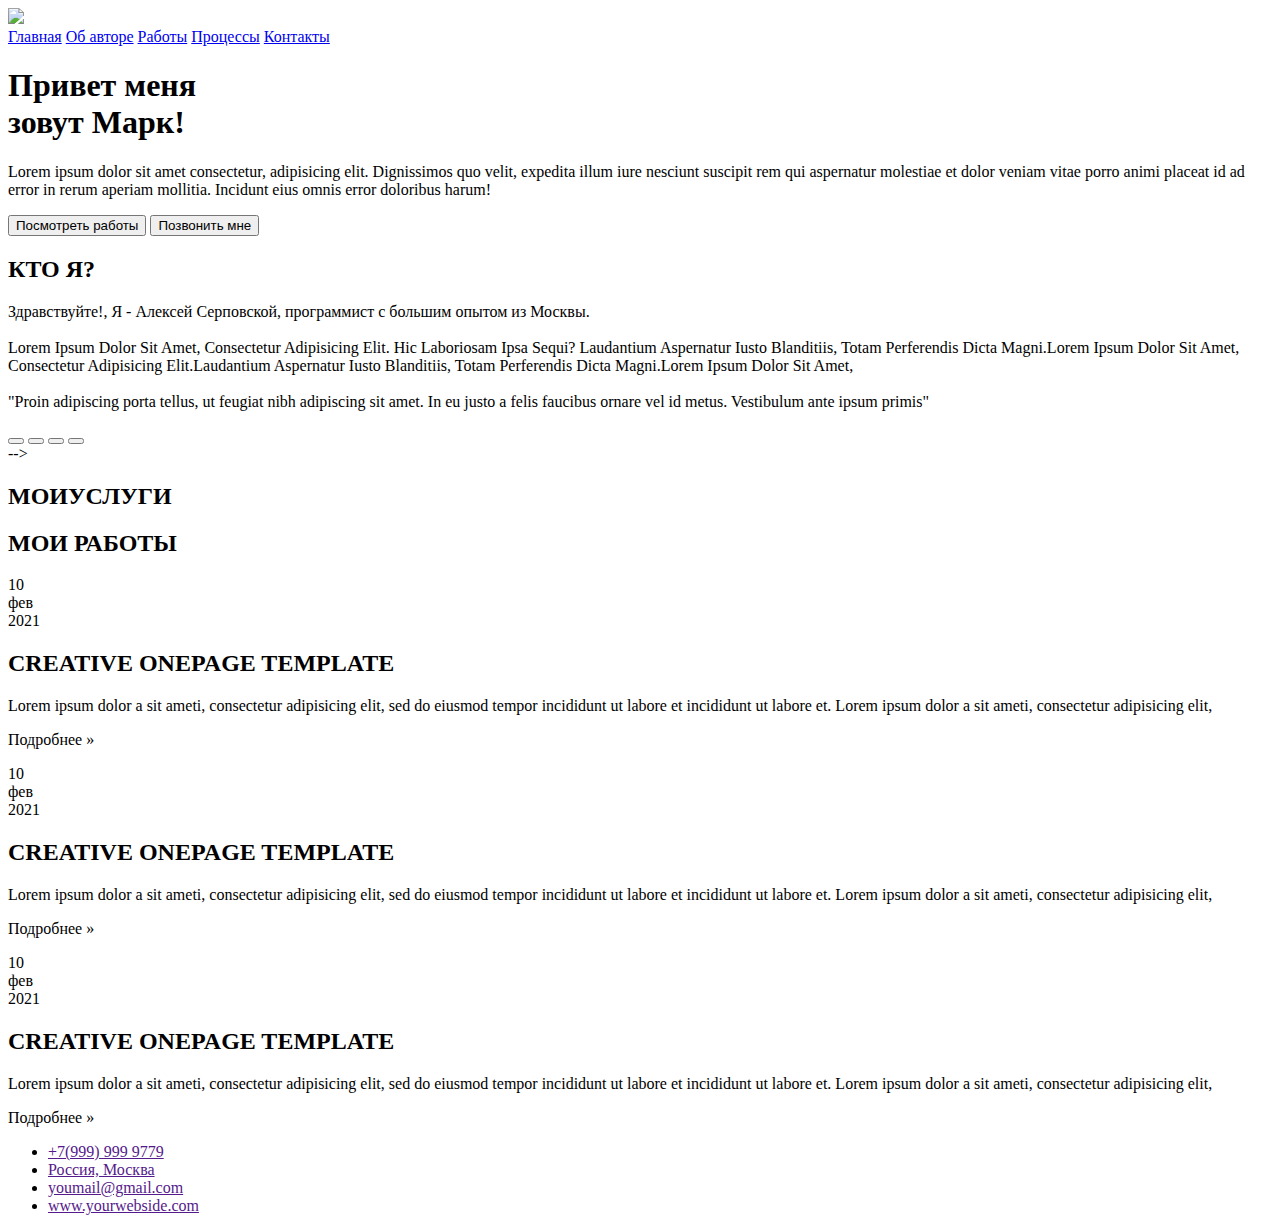
==== commit 88d71e26: "Update index.html" ====
--- a/elecktrick_ramenskoe/index.html
+++ b/elecktrick_ramenskoe/index.html
@@ -58,8 +58,6 @@
                     Lorem Ipsum Dolor Sit Amet, Consectetur Adipisicing Elit. Hic Laboriosam Ipsa Sequi? Laudantium Aspernatur Iusto Blanditiis, Totam Perferendis Dicta Magni.Lorem Ipsum Dolor Sit Amet, Consectetur Adipisicing Elit.Laudantium Aspernatur Iusto Blanditiis, Totam Perferendis Dicta Magni.Lorem Ipsum Dolor Sit Amet,<br><br>
                     "Proin adipiscing porta tellus, ut feugiat nibh adipiscing sit amet. In eu justo a felis faucibus ornare vel id metus. Vestibulum ante ipsum primis"
                     </p>
-<!--                     <button class="about__btn">Скачать PDF</button> -->
-<!--                     <div class="about__btnGroup">
                         <button class="about__social"><i class="icon-facebook"></i></button>
                         <button class="about__social"><i class="icon-twitter"></i></button>
                         <button class="about__social"><i class="icon-instagram"></i></button>
@@ -74,14 +72,6 @@
         <section class="service">
             <div class="wrapper service__wrapper">
                 <h2 class="service__title">МОИ<span>УСЛУГИ</span></h2>
-<!--                 <div class="service__group">
-                    <div class="service__item"><i class="icon-laptop"></i></div>
-                    <div class="service__item"><i class="icon-paper-plane"></i></div>
-                    <div class="service__item"><i class="icon-camera"></i></div>
-                    <div class="service__item"><i class="icon-phone-square"></i></div>
-                    <div class="service__item"><i class="icon-pencil"></i></div>
-                    <div class="service__item"><i class="icon-life-ring"></i></div>
-                </div> -->
             </div>
         </section>
         <section class="project">
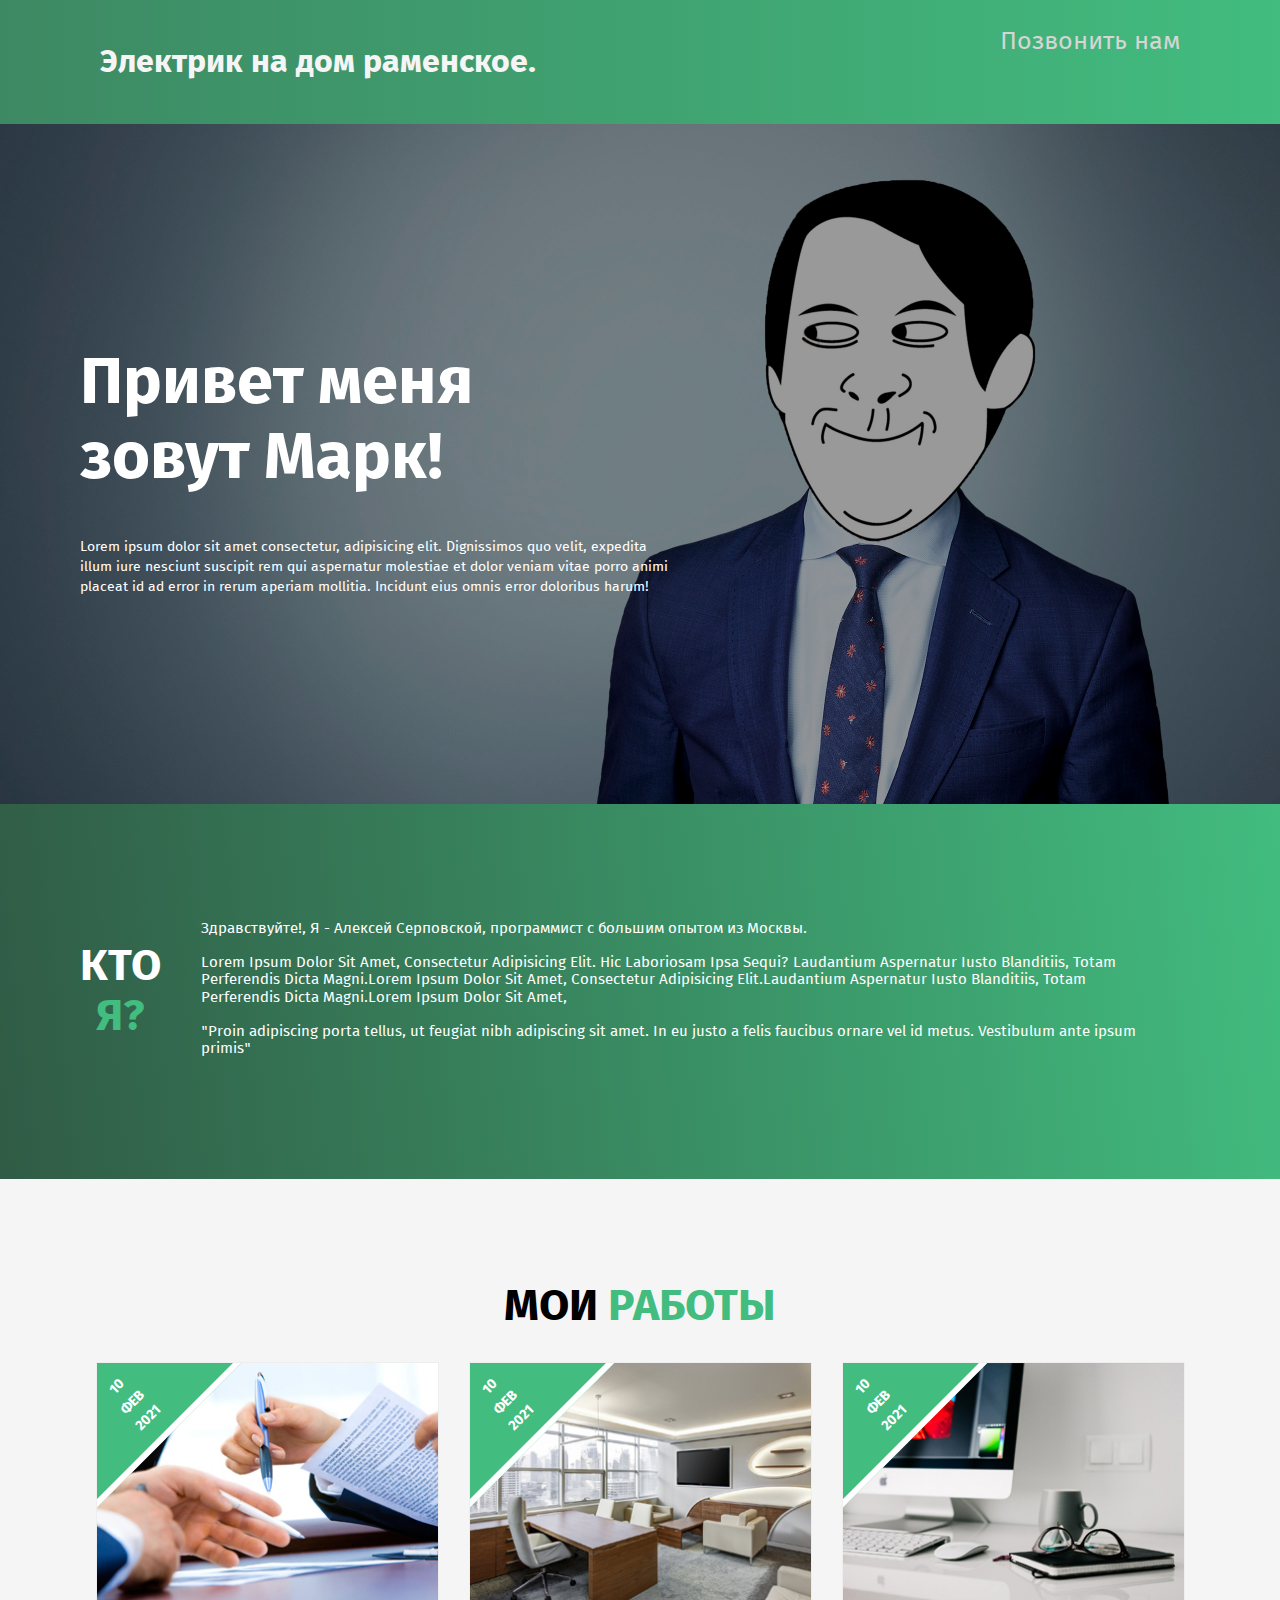
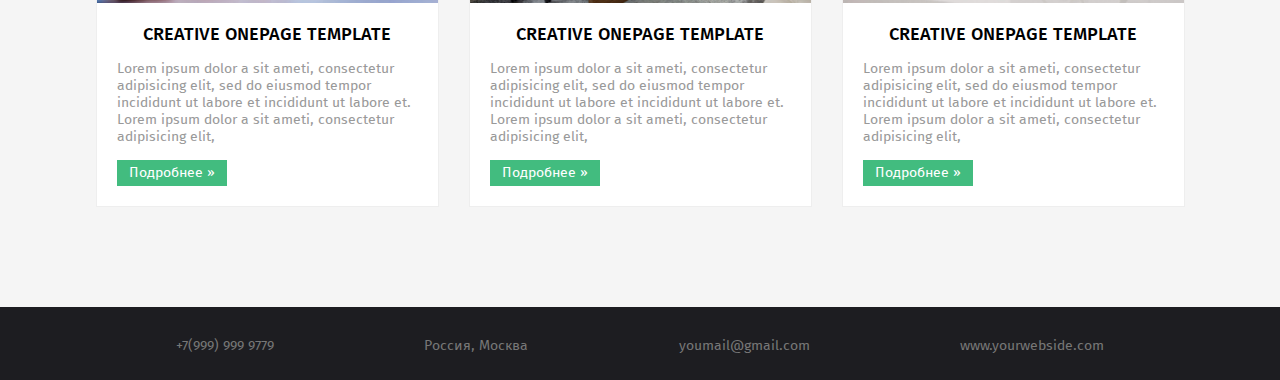
==== commit f8079f7f: "Add files via upload" ====
--- a/elecktrick_ramenskoe/index.html
+++ b/elecktrick_ramenskoe/index.html
@@ -11,7 +11,7 @@
     <meta name="format-detection" content="telephone=no">
     <meta name="viewport" content="width=device-width, initial-scale=1">
     <link rel="apple-touch-icon" sizes="180x180" href="favicon//apple-touch-icon.png">
-<!--     <link rel="icon" type="image/png" sizes="32x32" href="favicon//favicon-32x32.png">
+    <!-- <link rel="icon" type="image/png" sizes="32x32" href="favicon//favicon-32x32.png">
     <link rel="icon" type="image/png" sizes="16x16" href="favicon//favicon-16x16.png"> -->
     <link rel="manifest" href="favicon//site.webmanifest">
     <link rel="mask-icon" href="favicon//safari-pinned-tab.svg" color="#5bbad5">
@@ -28,13 +28,10 @@
 </head>
 <body>
     <header class="header">
-        <img src="./images/Logo.png" class="header__logo">
+        <h1 class="header__text">Электрик на дом раменское.</h1>
         <nav class="menu">
-            <a class="menu__link l1" href="#">Главная</a>
-            <a class="menu__link" href="#">Об авторе</a>
-            <a class="menu__link" href="#">Работы</a>
-            <a class="menu__link" href="#">Процессы</a>
-            <a class="menu__link" href="#">Контакты</a>
+            <a class="menu__link" href="#">Позвонить нам</a>
+
         </nav>
     </header>
     <main class="main">
@@ -43,12 +40,12 @@
                 <h1 class="intro__title">Привет меня <br> зовут Марк!</h1>
                 <p class="intro__text">Lorem ipsum dolor sit amet consectetur, adipisicing elit. Dignissimos quo velit, expedita illum iure nesciunt suscipit rem qui aspernatur molestiae et dolor veniam vitae porro animi placeat id ad error in rerum aperiam mollitia. Incidunt eius omnis error doloribus harum!
                 </p>
-                <div class="intro__btngroup">
+                <!-- <div class="intro__btngroup">
                     <button class="intro__btn1"><i class="fas fa-briefcase"></i>
                         <span>Посмотреть работы</span></button>
                     <button class="intro__btn2"><i class="fas fa-phone-alt"></i>
                         <span>Позвонить мне</span></button>
-                </div>
+                </div> -->
             </div>
         </section>
         <section class="about">
@@ -58,20 +55,7 @@
                     Lorem Ipsum Dolor Sit Amet, Consectetur Adipisicing Elit. Hic Laboriosam Ipsa Sequi? Laudantium Aspernatur Iusto Blanditiis, Totam Perferendis Dicta Magni.Lorem Ipsum Dolor Sit Amet, Consectetur Adipisicing Elit.Laudantium Aspernatur Iusto Blanditiis, Totam Perferendis Dicta Magni.Lorem Ipsum Dolor Sit Amet,<br><br>
                     "Proin adipiscing porta tellus, ut feugiat nibh adipiscing sit amet. In eu justo a felis faucibus ornare vel id metus. Vestibulum ante ipsum primis"
                     </p>
-                        <button class="about__social"><i class="icon-facebook"></i></button>
-                        <button class="about__social"><i class="icon-twitter"></i></button>
-                        <button class="about__social"><i class="icon-instagram"></i></button>
-                        <button class="about__social"><i class="icon-pinterest-p"></i></button>
-                    </div> -->
                 </div>
-                <div class="about__video">
-                    <i class="about__play icon-play"></i>
-                </div>
-            </div>
-        </section>
-        <section class="service">
-            <div class="wrapper service__wrapper">
-                <h2 class="service__title">МОИ<span>УСЛУГИ</span></h2>
             </div>
         </section>
         <section class="project">
@@ -118,6 +102,7 @@
             </div>
         </section>
     </main>
+
         <div class="footer__bottom">
             <div class="footer__container">
                 <ul class="footer__contact">
@@ -150,4 +135,4 @@
         </div>
     </footer>
 </body>
-</html>
+</html>--- a/elecktrick_ramenskoe/fonts/font.css
+++ b/elecktrick_ramenskoe/fonts/font.css
@@ -0,0 +1,89 @@
+/* This stylesheet generated by Transfonter (https://transfonter.org) on July 4, 2017 1:07 PM */
+
+@font-face {
+	font-family: 'Fira Sans';
+	src: url('FiraSans-Italic.eot');
+	src: local('Fira Sans Italic'), local('FiraSans-Italic'),
+		url('FiraSans-Italic.eot?#iefix') format('embedded-opentype'),
+		url('FiraSans-Italic.woff') format('woff'),
+		url('FiraSans-Italic.ttf') format('truetype');
+	font-weight: 400;
+	font-style: italic;
+}
+
+@font-face {
+	font-family: 'Fira Sans';
+	src: url('FiraSans-Bold.eot');
+	src: local('Fira Sans Bold'), local('FiraSans-Bold'),
+		url('FiraSans-Bold.eot?#iefix') format('embedded-opentype'),
+		url('FiraSans-Bold.woff') format('woff'),
+		url('FiraSans-Bold.ttf') format('truetype');
+	font-weight: 700;
+	font-style: normal;
+}
+
+@font-face {
+	font-family: 'Fira Sans';
+	src: url('FiraSansMedium-Italic.eot');
+	src: local('Fira Sans Medium Italic'), local('FiraSansMedium-Italic'),
+		url('FiraSansMedium-Italic.eot?#iefix') format('embedded-opentype'),
+		url('FiraSansMedium-Italic.woff') format('woff'),
+		url('FiraSansMedium-Italic.ttf') format('truetype');
+	font-weight: 500;
+	font-style: italic;
+}
+
+@font-face {
+	font-family: 'Fira Sans';
+	src: url('FiraSansLight.eot');
+	src: local('Fira Sans Light'), local('FiraSansLight'),
+		url('FiraSansLight.eot?#iefix') format('embedded-opentype'),
+		url('FiraSansLight.woff') format('woff'),
+		url('FiraSansLight.ttf') format('truetype');
+	font-weight: 300;
+	font-style: normal;
+}
+
+@font-face {
+	font-family: 'Fira Sans';
+	src: url('FiraSans.eot');
+	src: local('Fira Sans'), local('FiraSans'),
+		url('FiraSans.eot?#iefix') format('embedded-opentype'),
+		url('FiraSans.woff') format('woff'),
+		url('FiraSans.ttf') format('truetype');
+	font-weight: 400;
+	font-style: normal;
+}
+
+@font-face {
+	font-family: 'Fira Sans';
+	src: url('FiraSansMedium.eot');
+	src: local('Fira Sans Medium'), local('FiraSansMedium'),
+		url('FiraSansMedium.eot?#iefix') format('embedded-opentype'),
+		url('FiraSansMedium.woff') format('woff'),
+		url('FiraSansMedium.ttf') format('truetype');
+	font-weight: 500;
+	font-style: normal;
+}
+
+@font-face {
+	font-family: 'Fira Sans';
+	src: url('FiraSansLight-Italic.eot');
+	src: local('Fira Sans Light Italic'), local('FiraSansLight-Italic'),
+		url('FiraSansLight-Italic.eot?#iefix') format('embedded-opentype'),
+		url('FiraSansLight-Italic.woff') format('woff'),
+		url('FiraSansLight-Italic.ttf') format('truetype');
+	font-weight: 300;
+	font-style: italic;
+}
+
+@font-face {
+	font-family: 'Fira Sans';
+	src: url('FiraSans-BoldItalic.eot');
+	src: local('Fira Sans Bold Italic'), local('FiraSans-BoldItalic'),
+		url('FiraSans-BoldItalic.eot?#iefix') format('embedded-opentype'),
+		url('FiraSans-BoldItalic.woff') format('woff'),
+		url('FiraSans-BoldItalic.ttf') format('truetype');
+	font-weight: bold;
+	font-style: italic;
+}
--- a/elecktrick_ramenskoe/css/style.css
+++ b/elecktrick_ramenskoe/css/style.css
@@ -0,0 +1,519 @@
+* {
+    font-family: 'Fira Sans';
+    margin: 0;
+    padding: 0;
+}
+
+.wrapper {
+    width: 100%;
+    max-width: 1120px;
+    padding: 0 20px;
+    margin: 0 auto;
+    min-width: 320px;
+}
+
+.service__wrapper {
+    display: grid;
+    grid-template-columns: 1fr 1fr;
+}
+
+.service__group {
+    display: grid;
+    grid-template-columns: 1fr 1fr;
+}
+
+.comments__wrapper {
+    padding: 100px 0;
+    display: flex;
+    align-items: center;
+    flex-direction: column;
+}
+
+.intro__wrapper {
+    display: flex;
+    flex-direction: column;
+    justify-content: center;
+    position: relative;
+}
+
+.header {
+    background: linear-gradient(90deg, #3D8963 0.47%, #42BC7F 100%);
+    padding: 22px 100px;
+    display: flex;
+    justify-content: space-between;
+}
+
+.header__text {
+    color: #F5F5F5;
+}
+
+.menu {
+    margin-top: 5px;
+    flex-direction: row;
+}
+
+.menu__link {
+    font-weight: 400;
+    text-decoration: none;
+    margin-left: 35px;
+    font-size: 14px;
+    color: #D5D5D5;
+    font-family: 'Fira Sans';
+    font-size: 25px;
+}
+
+.menu__link:active {
+    color: white;
+    font-size: 25px;
+}
+
+.project__date {
+    background: #42BC7F;
+    display: flex;
+    width: 216px;
+    height: 107px;
+    position: absolute;
+    transform: rotate(-45deg);
+    left: -80px;
+    top: -20px;
+    border-bottom: 6px solid white;
+    justify-content: center;
+    align-items: center;
+}
+
+.project__top {
+    position: relative;
+    overflow: hidden;
+    height: 240px;
+    background-repeat: no-repeat;
+    background-size: cover;
+}
+
+.project__top-1 {
+    background-image: url('../images/project1.jpg');
+}
+
+.project__top-2 {
+    background-image: url('../images/project2.jpg');
+}
+
+.project__top-3 {
+    background-image: url('../images/project3.jpg');
+}
+
+.project__title {
+    margin-bottom: 30px;
+    font-size: 44px;
+    line-height: 53px;
+    text-align: center;
+    font-weight: bold;
+}
+
+.intro__btn1 {
+    background-color: #42BC7F;
+    padding: 13px 30px;
+    font-size: 15px;
+    font-weight: 500;
+    border: 0;
+    color: white;
+    transition: .3s all linear;
+    cursor: pointer;
+}
+
+.intro__btn1 span {
+    margin-left: 5px;
+}
+
+.intro__btn1:hover {
+    background: white;
+    color: black;
+}
+
+/* .intro__btn1::before {
+    content: "наведи";
+    color: red;
+} */
+
+/* .intro__btn1::after {
+    content: ":)";
+    color: #42BC7F;
+} */
+
+.intro::before {
+    content: "";
+    position: absolute;
+    width: 100%;
+    height: 100%;
+    background: rgba(0, 0, 0, 0.4);;
+}
+
+.intro__btn2 {
+    background-color: white;
+    padding: 13px 30px;
+    font-size: 15px;
+    font-weight: 500;
+    border: 0;
+    transition: .3s all linear;
+    cursor: pointer;
+}
+
+.intro__btn2 span {
+    margin-left: 5px;
+}
+
+.intro__btn2:hover {
+    background: #42BC7F;
+    color: white;
+}
+
+.date {
+    text-align: center;
+    font-size: 14px;
+    line-height: 22px;
+    height: 66px;
+    width: 29px;
+    color: white;
+    text-transform: uppercase;
+    margin-top: 20px;
+    margin-left: 7px;
+    font-weight: 600;
+}
+
+.service {
+    background: linear-gradient(83.65deg, #305A45 -1.3%, #42BC7F 99.77%);
+    padding: 100px 0;
+}
+
+.service__title span {
+    color: white;
+    margin-left: 10px;
+}
+
+.service__title {
+    font-size: 44px;
+    font-weight: bold;
+}
+
+.project__name {
+    font-weight: 500;
+    font-size: 18px;
+    line-height: 22px;
+    text-align: center;
+    text-transform: uppercase;
+}
+
+.project__bottom {
+    padding: 20px;
+}
+
+.project__text {
+    font-style: normal;
+    font-weight: normal;
+    font-size: 14px;
+    line-height: 17px;
+    color: #999999;
+    margin: 15px 0;
+}
+
+.pi {
+    width: 110px;
+    display: flex;
+    justify-content: center;
+    align-items: center;
+    height: 26px;
+    font-size: 14px;
+    line-height: 17px;
+    align-items: center;
+    text-align: center;
+    background: #42BC7F;
+    color: white;
+
+}
+
+.project__item {
+    background: white;
+    margin: 0 15px;
+    border: 1px solid #eee;
+    width: 100%;
+    max-width: 341px;
+}
+
+.project__item:first-child {
+    margin-left: 0;
+}
+
+.project__item:last-child {
+    margin-right: 0;
+}
+
+.project {
+    background: #F5F5F5;
+    padding: 100px 0;
+    display: flex;
+}
+
+.project__group {
+    display: flex;
+    justify-content: center;
+}
+
+.project__title span {
+    color: #42BC7F;;
+}
+
+.footer__top {
+    width: 100%;
+    background: #232328;
+    padding: 90px 0;
+    justify-content: center;
+    display: flex;
+    flex-direction: column;
+    align-items: center;
+}
+
+.footer__btn {
+    background: transparent;
+    border: 1px solid #42BC7F;
+    width: 42px;
+    height: 42px;
+    margin: 0 5px;
+    justify-content: left;
+    display: flex;
+    justify-content: center;
+    align-items: center;
+    color: #42BC7F;
+}
+
+.footer__social {
+    flex-direction: row;
+    justify-content: center;
+    display: flex;
+    margin-top: 60px;
+}
+
+.intro {
+    background-image: url('../images/section-1.png');
+    background-repeat: no-repeat;
+    background-size: cover;
+    height: 680px;
+    display: flex;
+    justify-content: center;
+    width: 100%;
+    position: relative;
+}
+
+.intro__text {
+    max-width: 595px;
+    color: white;
+    margin-bottom: 30px;
+    font-size: 14px;
+    line-height: 20px;
+}
+
+.intro__title {
+    font-size: 65px;
+    font-weight: 700;
+    color: white;
+}
+
+.main {
+    display: flex;
+    flex-direction: column;
+}
+
+.about__btnGroup {
+    display: flex;
+    margin-left: -5px;
+}
+
+.about__social {
+    border: 1px solid #42BC7F;
+    width: 42px;
+    height: 42px;
+    margin: 0 5px;
+    background: #42BC7F;
+    color: white;
+}
+
+.about__btn {
+    border: 1px solid #42BC7F;
+    background: #42BC7F;
+    color: white;
+    font-size: 15px;
+    line-height: 18px;
+    margin-bottom: 20px;
+    padding: 9px 33px;
+}
+
+.about__video {
+    background-image: url('../images/image 2.png');
+    width: 326px;
+    height: 326px;
+    box-shadow: 0px 0px 10px rgba(0, 0, 0, 0.25);
+    position: relative;
+    background-repeat: no-repeat;
+}
+
+.about__video::before {
+    content: "";
+    display: flex;
+    border-radius: 50%;
+    width: 60px;
+    position: absolute;
+    top: 50%;
+    left: 50%;
+    transform: translate(-50%, -50%);
+    height: 60px;
+    background: rgba(66, 188, 127, 0.6);
+}
+
+.about__play {
+    position: absolute;
+    top: 50%;
+    left: 50%;
+    transform: translate(-50%, -50%);
+}
+
+.about__title span{
+    color: #42BC7F;
+}
+
+.about__title {
+    display: flex;
+    font-size: 44px;
+    align-items: center;
+    flex-direction: column;
+    justify-content: center;
+    font-weight: bold;
+    color: white;
+
+}
+
+.about__wrapper {
+    display: flex;
+    justify-content: center;
+}
+
+.about__midle {
+    flex: 1;
+    margin: 20px 40px 0 40px;
+}
+
+.about {
+    padding: 96px 0;
+    font-family: 'Fira Sans';
+    display: flex;
+    background: linear-gradient(83.65deg, #305A45 -1.3%, #42BC7F 99.77%);
+}
+
+.face {
+    width: 12px;
+    color: white;
+}
+
+.about__text {
+    color: white;
+    margin-bottom: 25px;
+    font-size: 15px;
+}
+
+.about__social:hover i {
+    color: black;
+}
+
+.about__text::selection {
+    color: lightgreen;
+    background: red;
+}
+
+.menu__link:first-child {
+    margin: 0;
+}
+
+.header__logo {
+    width: 203px;
+}
+
+.footer__link {
+    text-decoration: none;
+}
+
+.comments__title {
+    font-size: 44px;
+    color: black;
+    font-weight: bold;
+    margin-bottom: 30px;
+}
+
+.comments__title span {
+    color: #42BC7F;
+}
+
+.comments__form {
+    padding: 50px;
+    box-shadow: 4px 4px 10px rgba(0, 0, 0, 0.2);
+    width: 60%;
+    display: flex;
+    flex-direction: column;
+    align-items: center;
+    justify-content: center;
+}
+
+.comments__input {
+    outline: none;
+    padding: 13px 15px;
+    width: 100%;
+    margin-bottom: 30px;
+    resize: none;
+    border: 1px solid #CCCCCC;
+}
+
+.comments__submit {
+    background: #42BC7F;
+    width: 142px;
+    height: 40px;
+    border-radius: 7px 0px;
+    border: none;
+    color: white;
+    font-size: 15px;
+}
+
+.comments__input::-webkit-input-placeholder{
+    font-size: 14px;
+    color: #757575;
+}
+
+.footer__link span {
+    font-size: 14px;
+    color: #777;
+}
+
+.footer__bottom {
+    background: #1D1D21;
+}
+
+.footer__link i {
+    color: #42BC7F;
+}
+
+.footer__contact {
+    display: flex;
+    padding: 25px;
+    justify-content: space-evenly;
+    font-size: 20px;
+}
+
+.footer__item {
+    list-style: none;
+}
+
+/* Образцы стилей */
+/* 
+font-style: italic; // делает курсивный шрифт
+font-weight: 900; // толщина шрифта
+background-color: cadetblue; // задний фон текста
+text-decoration: line-through; // подчеркивание текста
+text-transform: capitalize; // регистр 
+font-family: Arial, Helvetica, sans-serif; // задать нужный шрифт
+text-align: center; // выравнивае текста по горизонтали 
+*/
--- a/elecktrick_ramenskoe/css/media.css
+++ b/elecktrick_ramenskoe/css/media.css
@@ -0,0 +1,45 @@
+@media screen and (min-width: 768px) {
+
+}
+
+
+
+@media screen and (max-width: 768px) {
+    .about__wrapper {
+        flex-direction: column;
+        align-items: center;
+    }
+
+    .footer__link span {
+        display: none;
+    }
+
+    .header {
+        display: flex;
+        flex-direction: column;
+        padding:20px ;
+    }
+
+    .about__midle {
+        display: flex;
+        justify-content: center;
+        flex-direction: column;
+        align-items: center;
+    }
+
+    .about__video {
+        margin-top: 25px;
+        width: 100%;
+        background-position: center;
+    }
+
+    .menu {
+        display: none;
+    }
+}
+
+@media screen and (max-width: 900px) {
+    .header {
+        padding: 22px 20px;
+    }
+}